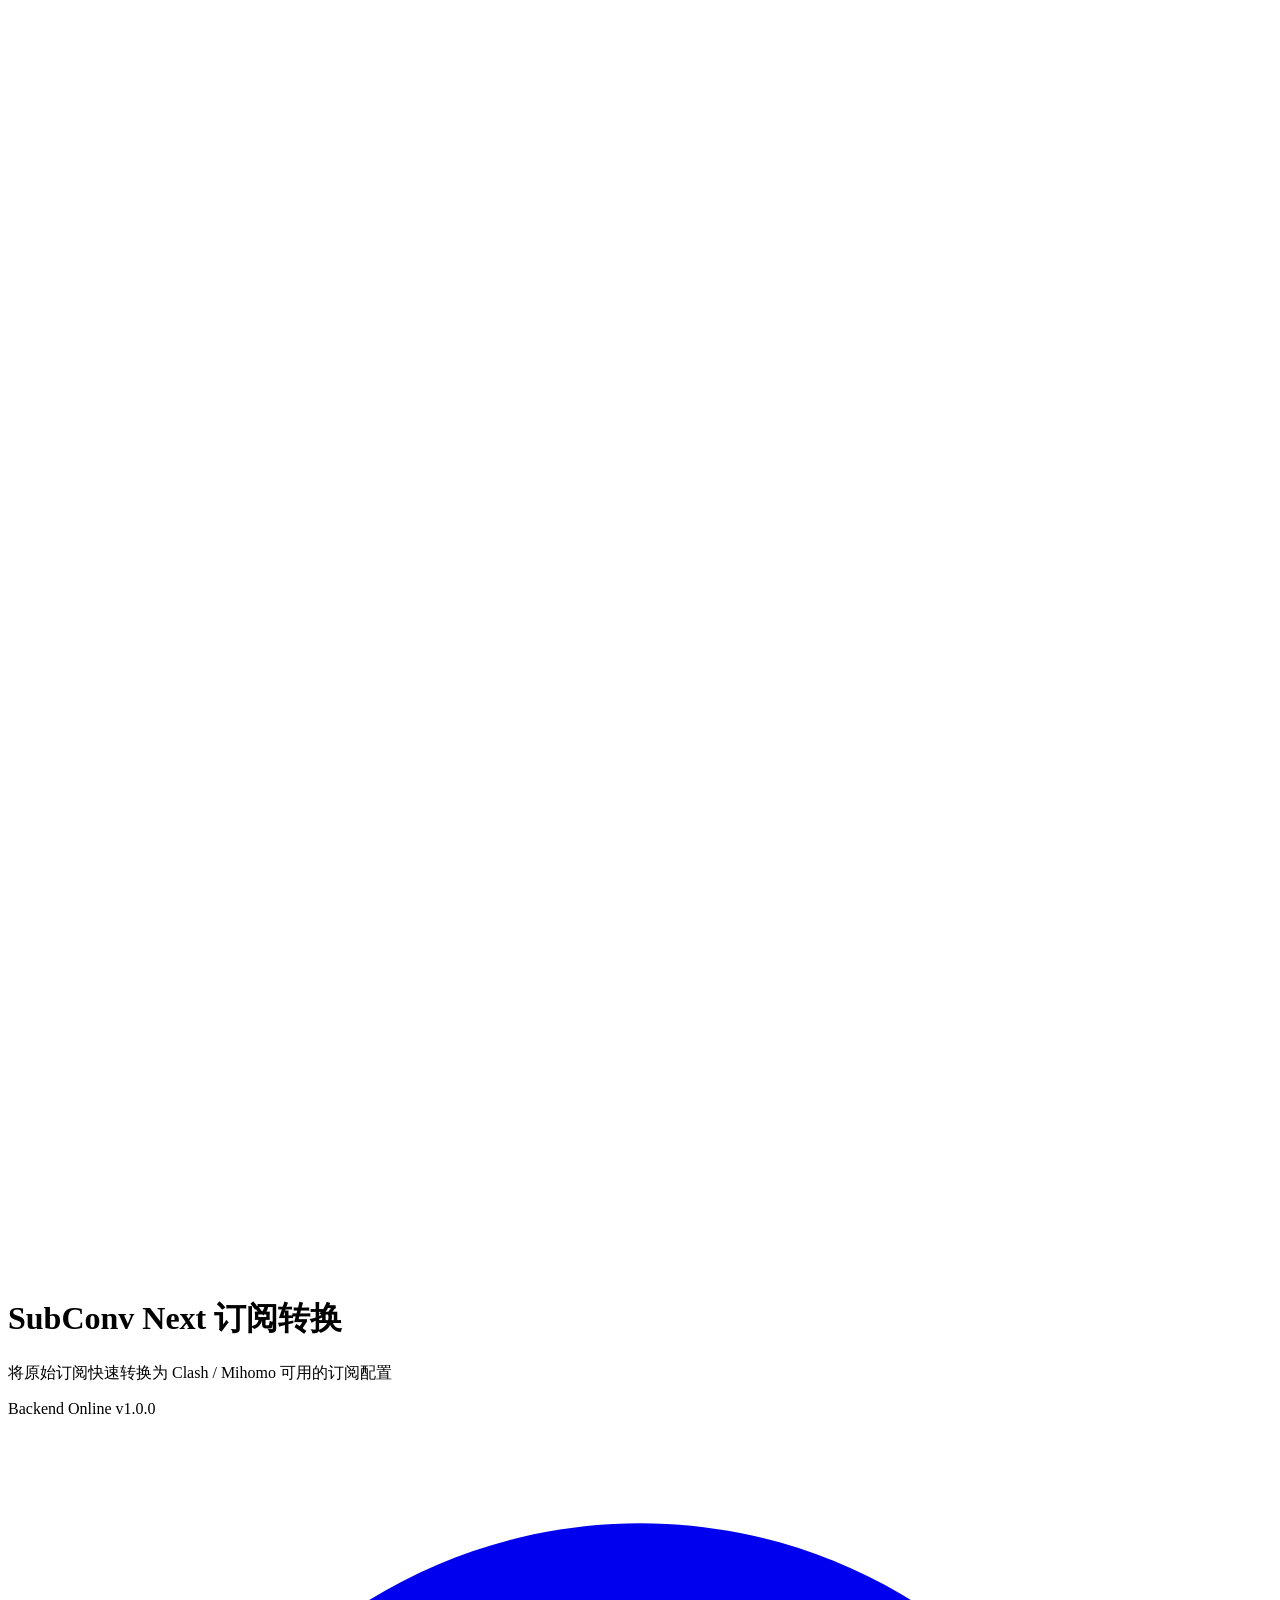
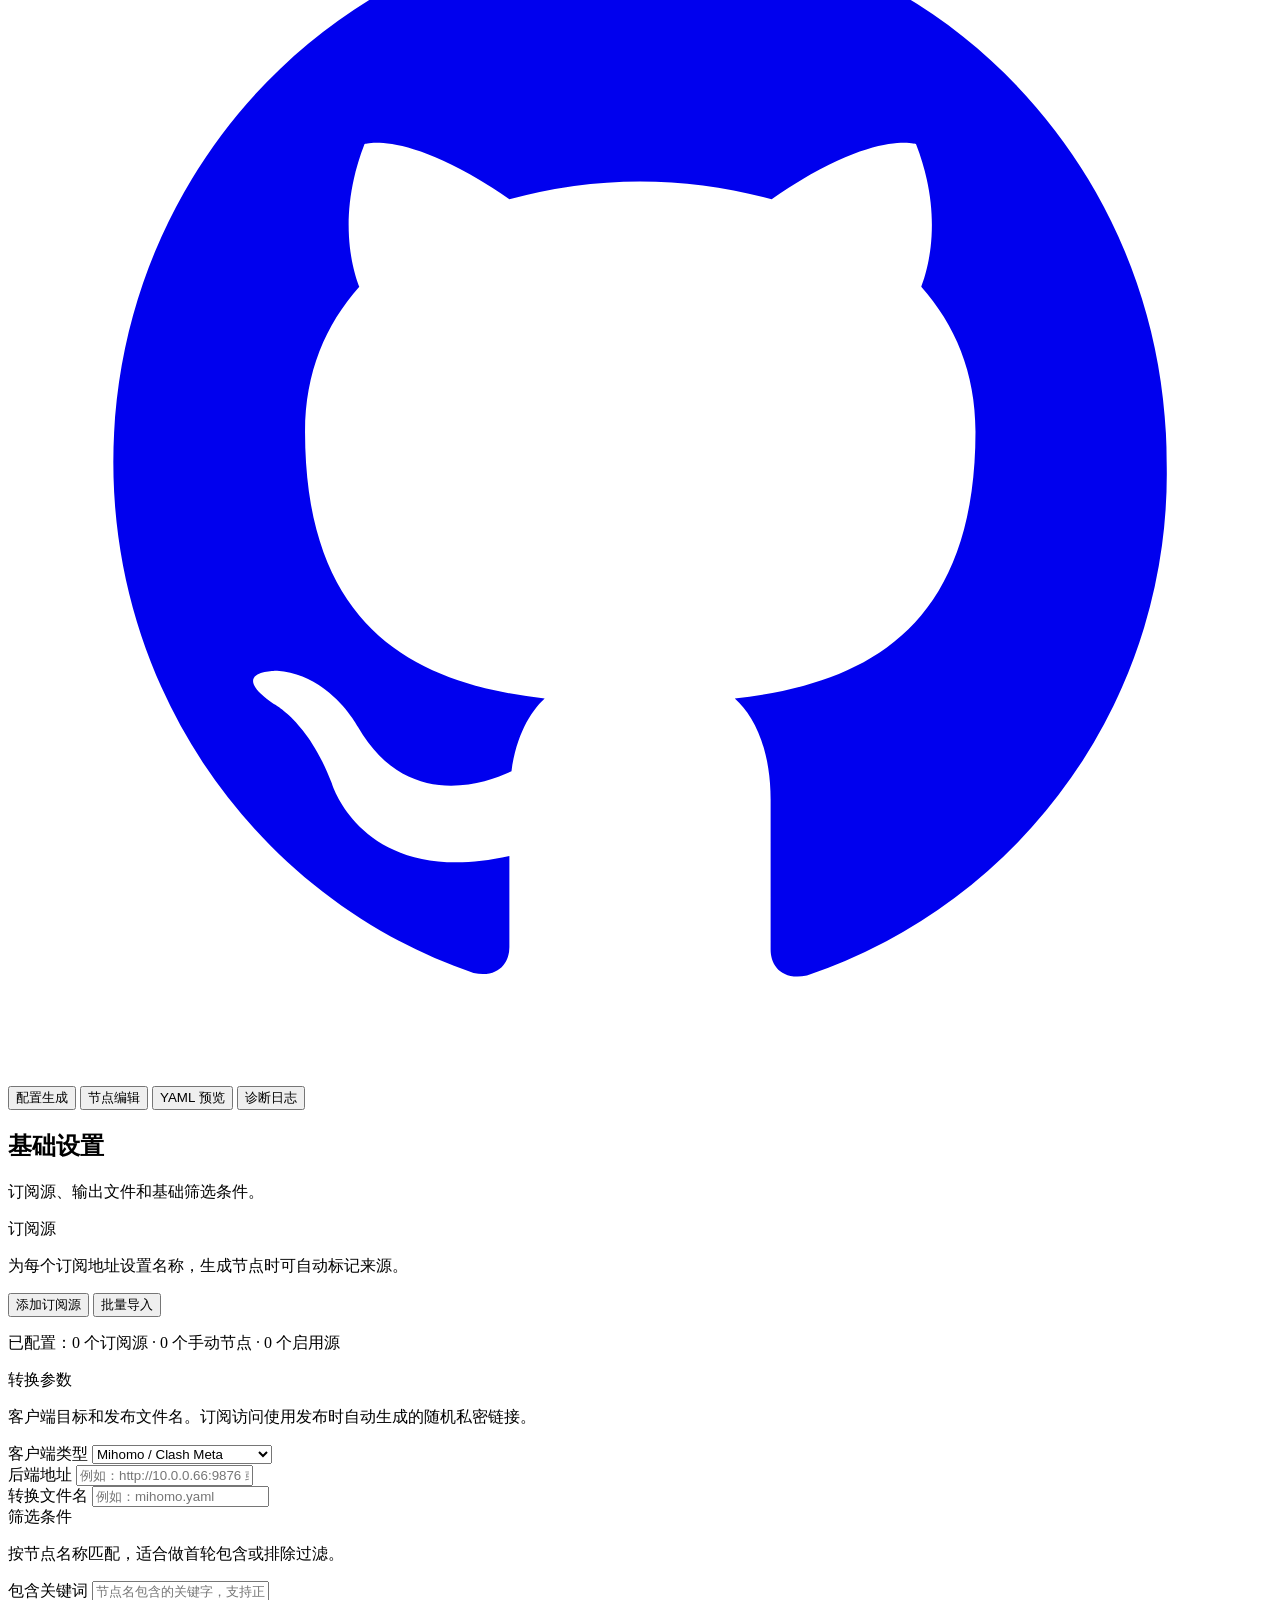
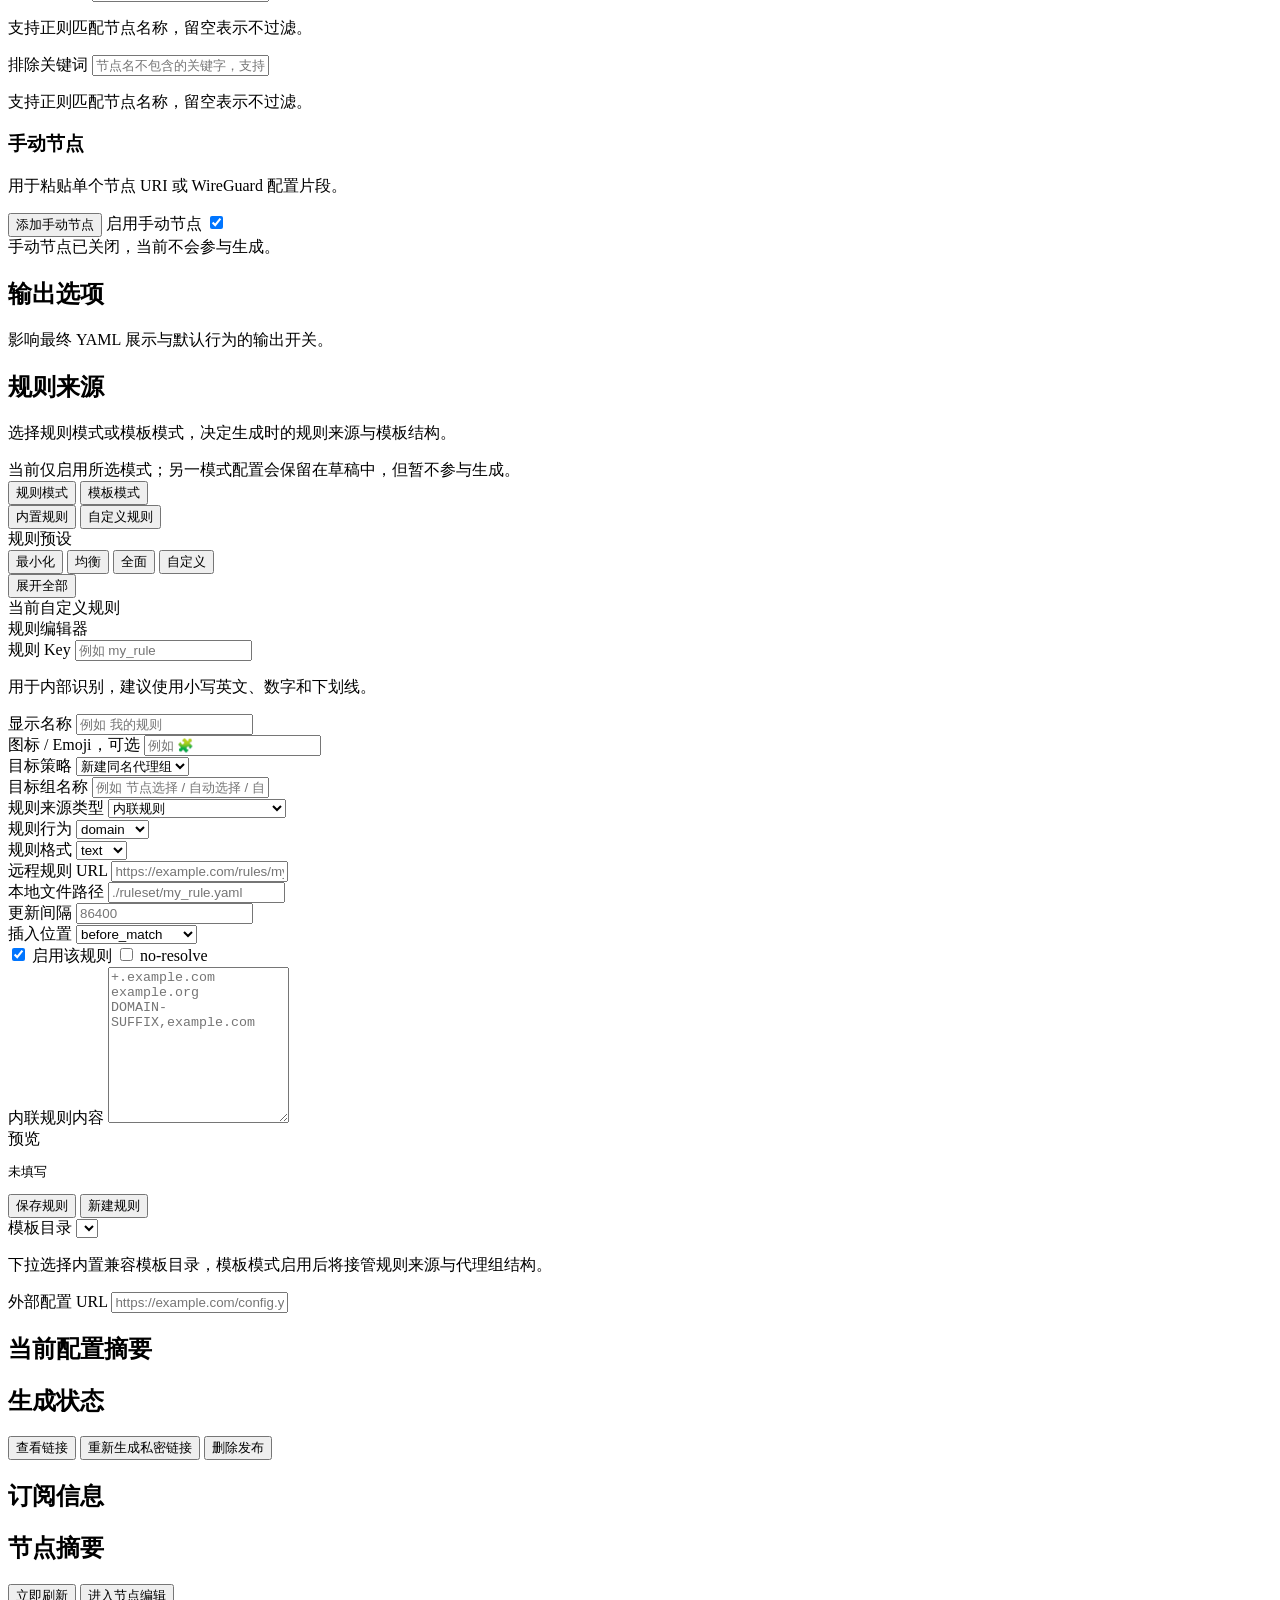
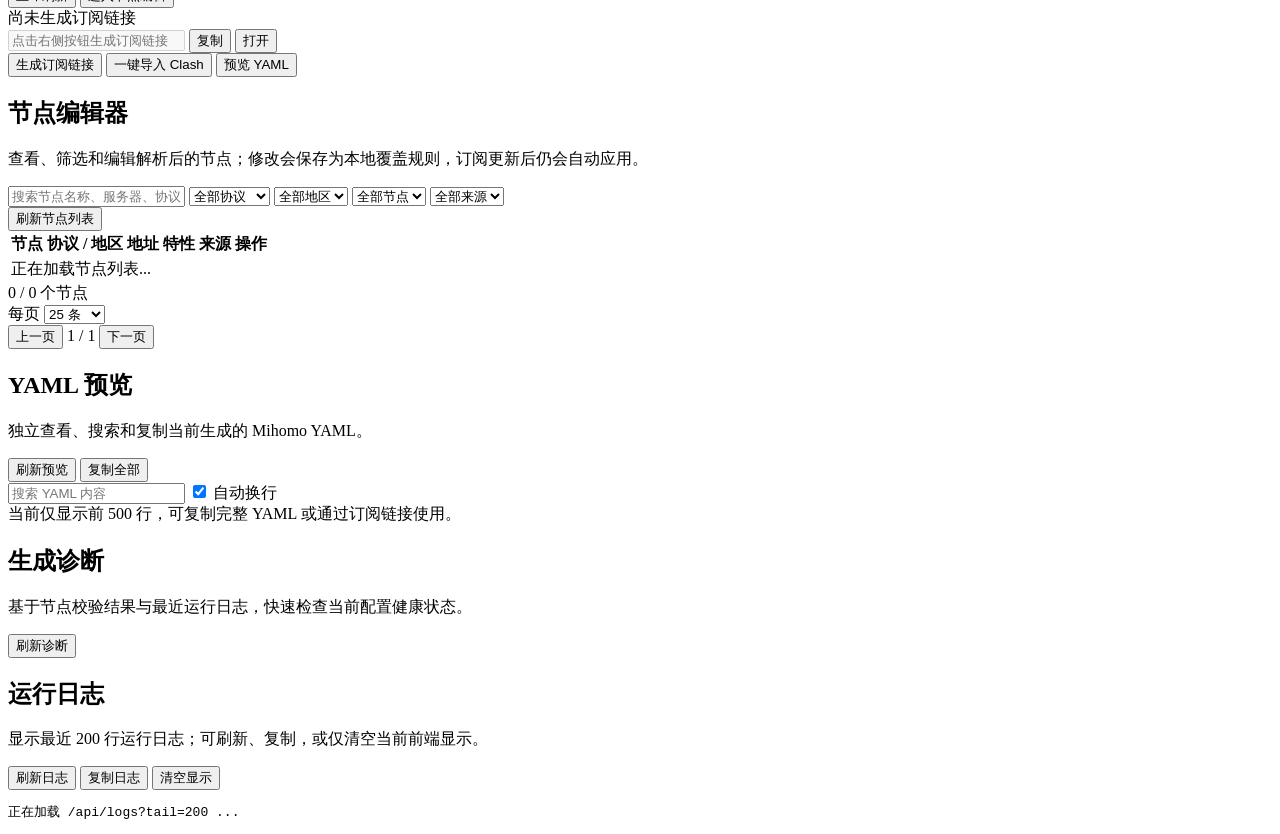
==== internal/api/static/index.html @ 284e1247 "Add draft restore and improve subscription handling" ====
<!DOCTYPE html>
<html lang="zh-CN">
  <head>
    <meta charset="UTF-8" />
    <meta name="viewport" content="width=device-width, initial-scale=1.0" />
    <title>SubConv Next 订阅转换</title>
    <link rel="icon" href="/favicon.svg" type="image/svg+xml" />
    <link rel="alternate icon" href="/favicon.ico" />
    <link rel="stylesheet" href="/style.css" />
  </head>
  <body>
    <main class="app-shell page-shell">
      <header class="app-header">
        <div class="brand">
          <div class="brand-mark" aria-hidden="true">
            <svg viewBox="0 0 24 24" fill="none">
              <rect x="3" y="4" width="7" height="7" rx="2.5" fill="rgba(255,255,255,0.96)"></rect>
              <rect x="14" y="13" width="7" height="7" rx="2.5" fill="rgba(255,255,255,0.96)"></rect>
              <path d="M9.5 7.5h2.8a3.2 3.2 0 0 1 3.2 3.2v2.8" stroke="rgba(255,255,255,0.96)" stroke-width="2.2" stroke-linecap="round" stroke-linejoin="round"></path>
              <path d="m11.8 15.2 3.7-3.7" stroke="rgba(255,255,255,0.96)" stroke-width="2.2" stroke-linecap="round"></path>
            </svg>
          </div>
          <div>
            <h1>SubConv Next 订阅转换</h1>
            <p>将原始订阅快速转换为 Clash / Mihomo 可用的订阅配置</p>
          </div>
        </div>

        <div class="header-actions">
          <span id="backend-badge" class="status-badge online">
            <span class="dot"></span>
            Backend Online
          </span>
          <span class="version-badge">v1.0.0</span>
          <a class="icon-button github-link" href="https://github.com/Earl9/subconv-next" target="_blank" rel="noopener noreferrer" title="GitHub" aria-label="GitHub">
            <svg viewBox="0 0 24 24" aria-hidden="true">
              <path fill="currentColor" d="M12 2C6.48 2 2 6.58 2 12.23c0 4.52 2.87 8.35 6.84 9.7.5.1.68-.22.68-.49v-1.73c-2.78.62-3.37-1.38-3.37-1.38-.45-1.19-1.11-1.51-1.11-1.51-.91-.64.07-.63.07-.63 1 .07 1.53 1.06 1.53 1.06.9 1.57 2.35 1.12 2.92.85.09-.67.35-1.12.63-1.38-2.22-.26-4.55-1.14-4.55-5.07 0-1.12.39-2.03 1.03-2.75-.1-.26-.45-1.3.1-2.71 0 0 .84-.28 2.75 1.05A9.36 9.36 0 0 1 12 6.9c.85 0 1.7.12 2.5.34 1.9-1.33 2.74-1.05 2.74-1.05.55 1.41.2 2.45.1 2.71.64.72 1.03 1.63 1.03 2.75 0 3.94-2.34 4.81-4.57 5.07.36.32.68.95.68 1.92v2.85c0 .27.18.59.69.49A10.05 10.05 0 0 0 22 12.23C22 6.58 17.52 2 12 2Z"></path>
            </svg>
          </a>
        </div>
      </header>

      <nav class="workspace-tabs app-tabs" aria-label="主工作区">
        <button id="workspace-tab-config" class="workspace-tab active" type="button" data-workspace="config" data-button-icon="settings">配置生成</button>
        <button id="workspace-tab-nodes" class="workspace-tab" type="button" data-workspace="nodes" data-button-icon="nodes">节点编辑</button>
        <button id="workspace-tab-yaml" class="workspace-tab" type="button" data-workspace="yaml" data-button-icon="code">YAML 预览</button>
        <button id="workspace-tab-diagnostics" class="workspace-tab" type="button" data-workspace="diagnostics" data-button-icon="terminal">诊断日志</button>
      </nav>

      <section id="session-banner" class="panel side-card session-banner"></section>

      <section id="workspace-config" class="workspace-panel active">
        <div class="config-grid page-grid content-grid">
          <div class="config-main main-column">
            <section class="panel card">
              <div class="panel-head">
                <span class="section-badge" data-icon-name="settings"></span>
                <div>
                  <h2>基础设置</h2>
                  <p class="panel-subtitle">订阅源、输出文件和基础筛选条件。</p>
                </div>
              </div>

              <div class="basic-layout base-settings-grid">
                <div class="basic-sources source-section">
                  <div class="sub-section-head">
                    <div class="sub-section-copy">
                      <div class="sub-section-title">
                        <span class="section-badge" data-icon-name="link"></span>
                        <span>订阅源</span>
                      </div>
                      <p class="field-help">为每个订阅地址设置名称，生成节点时可自动标记来源。</p>
                    </div>
                    <div class="toolbar-group">
                      <button id="add-subscription-btn" class="secondary-button small-button" type="button">添加订阅源</button>
                      <button id="open-batch-import-btn" class="ghost-button small-button" type="button">批量导入</button>
                    </div>
                  </div>
                  <div id="subscription-list" class="subscription-list"></div>
                  <div class="source-foot">
                    <p id="subscription-summary" class="field-help">已配置：0 个订阅源 · 0 个手动节点 · 0 个启用源</p>
                  </div>
                </div>

                <div class="target-panel">
                  <div class="sub-section-title">
                    <span class="section-badge" data-icon-name="target"></span>
                    <span>转换参数</span>
                  </div>
                  <p class="field-help">客户端目标和发布文件名。订阅访问使用发布时自动生成的随机私密链接。</p>

                  <div class="field">
                    <label class="required" for="client-type">客户端类型</label>
                    <select id="client-type">
                      <option value="mihomo">Mihomo / Clash Meta</option>
                      <option value="clash">Clash</option>
                      <option value="singbox" disabled>Sing-box（Coming soon）</option>
                    </select>
                  </div>

                  <div class="field">
                    <label class="required" for="backend-origin">后端地址</label>
                    <input id="backend-origin" type="text" placeholder="例如：http://10.0.0.66:9876 或域名地址" />
                  </div>

                  <div class="field">
                    <label for="output-filename">转换文件名</label>
                    <input id="output-filename" type="text" placeholder="例如：mihomo.yaml" />
                  </div>

                </div>

                <div class="filter-panel filter-section">
                  <div class="sub-section-title">
                    <span class="section-badge" data-icon-name="filter"></span>
                    <span>筛选条件</span>
                  </div>
                  <p class="field-help">按节点名称匹配，适合做首轮包含或排除过滤。</p>
                  <div class="filter-grid">
                    <div class="field">
                      <label for="include-keywords">包含关键词</label>
                      <input id="include-keywords" type="text" placeholder="节点名包含的关键字，支持正则" />
                      <p class="field-help">支持正则匹配节点名称，留空表示不过滤。</p>
                    </div>

                    <div class="field">
                      <label for="exclude-keywords">排除关键词</label>
                      <input id="exclude-keywords" type="text" placeholder="节点名不包含的关键字，支持正则" />
                      <p class="field-help">支持正则匹配节点名称，留空表示不过滤。</p>
                    </div>
                  </div>
                </div>

                <section class="manual-section">
                  <div class="manual-section-header">
                    <div class="manual-section-title-wrap">
                      <span class="section-badge" data-icon-name="code"></span>
                      <div>
                        <h3>手动节点</h3>
                        <p>用于粘贴单个节点 URI 或 WireGuard 配置片段。</p>
                      </div>
                    </div>
                    <div class="manual-header-actions">
                      <button id="add-inline-btn" class="secondary-button small-button hidden" type="button">添加手动节点</button>
                      <label class="manual-enable-switch" title="关闭后手动节点配置会保留，但不参与生成">
                        <span>启用手动节点</span>
                        <span class="switch">
                          <input id="manual-nodes-enabled" type="checkbox" checked />
                          <span class="switch-track"></span>
                        </span>
                      </label>
                    </div>
                  </div>
                  <div id="manual-disabled-note" class="manual-disabled-note hidden">手动节点已关闭，当前不会参与生成。</div>
                  <div id="inline-list" class="manual-section-body"></div>
                </section>
              </div>
            </section>

            <section class="panel card">
              <div class="panel-head">
                <span class="section-badge" data-icon-name="sliders"></span>
                <div>
                  <h2>输出选项</h2>
                  <p class="panel-subtitle">影响最终 YAML 展示与默认行为的输出开关。</p>
                </div>
              </div>
              <div id="options-grid" class="options-grid option-list"></div>
            </section>

            <section class="panel card">
              <div class="panel-head">
                <span class="section-badge" data-icon-name="rule"></span>
                <div>
                  <h2>规则来源</h2>
                  <p class="panel-subtitle">选择规则模式或模板模式，决定生成时的规则来源与模板结构。</p>
                </div>
              </div>

              <div class="info-banner">当前仅启用所选模式；另一模式配置会保留在草稿中，但暂不参与生成。</div>

              <div class="source-tabs" role="tablist" aria-label="规则来源">
                <button id="source-mode-rules" class="tab-button active" type="button" role="tab" aria-selected="true" aria-controls="rules-mode-panel">规则模式</button>
                <button id="source-mode-template" class="tab-button" type="button" role="tab" aria-selected="false" aria-controls="template-mode-panel">模板模式</button>
              </div>

              <div id="rules-mode-panel" class="source-panel" role="tabpanel" aria-labelledby="source-mode-rules">
                <div class="rule-mode-subtabs hidden">
                  <button id="rule-subtab-builtin" class="tab-button active" type="button">内置规则</button>
                  <button id="rule-subtab-custom" class="tab-button" type="button">自定义规则</button>
                </div>

                <div id="rule-builtin-panel" class="rule-subpanel">
                  <div class="preset-row">
                    <div class="preset-label">规则预设</div>
                    <div class="preset-control" id="rule-preset-control">
                      <button class="preset-chip" type="button" data-rule-mode="minimal">最小化</button>
                      <button class="preset-chip" type="button" data-rule-mode="balanced">均衡</button>
                      <button class="preset-chip active" type="button" data-rule-mode="full">全面</button>
                      <button class="preset-chip" type="button" data-rule-mode="custom">自定义</button>
                    </div>
                  </div>

                  <div id="rule-chip-grid" class="chip-grid"></div>
                  <div id="rule-chip-extra-wrap" class="rule-extra-wrap hidden">
                    <div id="rule-chip-grid-extra" class="chip-grid"></div>
                  </div>

                  <div class="rule-actions-row">
                    <button id="toggle-rule-chips-btn" class="ghost-button small-button" type="button">展开全部</button>
                  </div>
                </div>

                <div id="rule-custom-panel" class="rule-subpanel hidden">
                  <div class="custom-rule-layout inline-custom-rule-layout">
                    <section class="custom-rule-list-panel">
                      <div class="sub-section-title">
                        <span class="section-badge" data-icon-name="list"></span>
                        <span>当前自定义规则</span>
                      </div>
                      <div id="custom-rule-list" class="custom-rule-list"></div>
                    </section>

                    <section class="custom-rule-editor-panel">
                      <div class="sub-section-title">
                        <span class="section-badge" data-icon-name="rule"></span>
                        <span>规则编辑器</span>
                      </div>
                      <input id="custom-rule-edit-index" type="hidden" />
                      <div class="field">
                        <label for="custom-rule-key">规则 Key</label>
                        <input id="custom-rule-key" type="text" placeholder="例如 my_rule" />
                        <p class="field-help">用于内部识别，建议使用小写英文、数字和下划线。</p>
                      </div>
                      <div class="field">
                        <label for="custom-rule-label">显示名称</label>
                        <input id="custom-rule-label" type="text" placeholder="例如 我的规则" />
                      </div>
                      <div class="field">
                        <label for="custom-rule-emoji">图标 / Emoji，可选</label>
                        <input id="custom-rule-emoji" type="text" placeholder="例如 🧩" />
                      </div>
                      <div class="field">
                        <label for="custom-rule-target-mode">目标策略</label>
                        <select id="custom-rule-target-mode">
                          <option value="new_group">新建同名代理组</option>
                          <option value="existing_group">使用现有目标</option>
                          <option value="direct">DIRECT</option>
                          <option value="reject">REJECT</option>
                        </select>
                      </div>
                      <div class="field" id="custom-rule-target-group-wrap">
                        <label for="custom-rule-target-group">目标组名称</label>
                        <input id="custom-rule-target-group" type="text" placeholder="例如 节点选择 / 自动选择 / 自定义代理组" />
                      </div>
                      <div class="field">
                        <label for="custom-rule-source-type">规则来源类型</label>
                        <select id="custom-rule-source-type">
                          <option value="inline">内联规则</option>
                          <option value="http">远程规则集 URL</option>
                          <option value="file">本地文件路径</option>
                          <option value="group_only">仅创建代理组，不生成规则</option>
                        </select>
                      </div>
                      <div class="field">
                        <label for="custom-rule-behavior">规则行为</label>
                        <select id="custom-rule-behavior">
                          <option value="domain">domain</option>
                          <option value="ipcidr">ipcidr</option>
                          <option value="classical">classical</option>
                        </select>
                      </div>
                      <div class="field">
                        <label for="custom-rule-format">规则格式</label>
                        <select id="custom-rule-format">
                          <option value="text">text</option>
                          <option value="yaml">yaml</option>
                          <option value="mrs">mrs</option>
                        </select>
                      </div>
                      <div class="field" id="custom-rule-url-wrap">
                        <label for="custom-rule-url">远程规则 URL</label>
                        <input id="custom-rule-url" type="text" placeholder="https://example.com/rules/my_rule.mrs" />
                      </div>
                      <div class="field" id="custom-rule-path-wrap">
                        <label for="custom-rule-path">本地文件路径</label>
                        <input id="custom-rule-path" type="text" placeholder="./ruleset/my_rule.yaml" />
                      </div>
                      <div class="field" id="custom-rule-interval-wrap">
                        <label for="custom-rule-interval">更新间隔</label>
                        <input id="custom-rule-interval" type="number" min="1" placeholder="86400" />
                      </div>
                      <div class="field">
                        <label for="custom-rule-insert-position">插入位置</label>
                        <select id="custom-rule-insert-position">
                          <option value="before_match">before_match</option>
                          <option value="after_adblock">after_adblock</option>
                          <option value="before_domestic">before_domestic</option>
                          <option value="before_non_cn">before_non_cn</option>
                        </select>
                      </div>
                      <label class="checkbox-line"><input id="custom-rule-enabled" type="checkbox" checked /> 启用该规则</label>
                      <label class="checkbox-line"><input id="custom-rule-no-resolve" type="checkbox" /> no-resolve</label>
                      <div class="field full-span" id="custom-rule-payload-wrap">
                        <label for="custom-rule-payload">内联规则内容</label>
                        <textarea id="custom-rule-payload" rows="10" class="code-textarea" placeholder="+.example.com&#10;example.org&#10;DOMAIN-SUFFIX,example.com"></textarea>
                      </div>
                      <div class="field">
                        <label>预览</label>
                        <pre id="custom-rule-preview" class="custom-rule-preview">未填写</pre>
                      </div>
                      <div class="modal-actions">
                        <button id="save-custom-rule-btn" class="primary-button" type="button">保存规则</button>
                        <button id="reset-custom-rule-form-btn" class="ghost-button" type="button">新建规则</button>
                      </div>
                    </section>
                  </div>
                </div>
              </div>

              <div id="template-mode-panel" class="source-panel hidden" role="tabpanel" aria-labelledby="source-mode-template">
                <div class="field">
                  <label for="template-select">模板目录</label>
                  <select id="template-select"></select>
                  <p class="field-help">下拉选择内置兼容模板目录，模板模式启用后将接管规则来源与代理组结构。</p>
                </div>

                <div id="template-detail-card" class="template-detail-card"></div>

                <div id="custom-template-url-wrap" class="field hidden">
                  <label for="custom-template-url">外部配置 URL</label>
                  <input id="custom-template-url" type="text" placeholder="https://example.com/config.yaml" />
                </div>
              </div>
            </section>
          </div>

          <aside class="config-side side-column">
            <section class="panel side-card summary-panel">
              <div class="panel-head simple-head">
                <div class="card-title">
                  <span class="section-badge" data-icon-name="database"></span>
                  <h2>当前配置摘要</h2>
                </div>
              </div>
              <div id="summary-list" class="summary-list side-summary-list"></div>
            </section>

            <section id="result-panel" class="panel side-card result-panel">
              <div class="panel-head simple-head">
                <div class="card-title">
                  <span class="section-badge" data-icon-name="check"></span>
                  <h2>生成状态</h2>
                </div>
              </div>
              <div id="result-summary-list" class="summary-list side-summary-list"></div>
              <div class="panel-actions">
                <button id="view-generated-link-btn" class="secondary-button small-button" type="button">查看链接</button>
                <button id="rotate-token-btn" class="ghost-button small-button" type="button">重新生成私密链接</button>
                <button id="delete-published-btn" class="danger-ghost-button small-button" type="button">删除发布</button>
              </div>
            </section>

            <section class="panel side-card subscription-meta-panel">
              <div class="panel-head simple-head">
                <div class="card-title">
                  <span class="section-badge" data-icon-name="server"></span>
                  <h2>订阅信息</h2>
                </div>
              </div>
              <div id="subscription-meta-overview" class="subscription-meta-overview"></div>
              <div id="subscription-meta-list" class="subscription-meta-list"></div>
            </section>

            <section class="panel side-card node-summary-panel">
              <div class="panel-head simple-head">
                <div class="card-title">
                  <span class="section-badge" data-icon-name="nodes"></span>
                  <h2>节点摘要</h2>
                </div>
              </div>
              <div id="config-node-summary-list" class="summary-list side-summary-list"></div>
              <div class="panel-actions">
                <button id="summary-refresh-btn" class="ghost-button small-button" type="button">立即刷新</button>
                <button id="open-node-editor-btn" class="secondary-button small-button" type="button">进入节点编辑</button>
              </div>
            </section>
          </aside>
        </div>

        <div class="sticky-action-wrap result-dock-wrap">
          <div class="sticky-action-inner result-dock-inner">
            <div id="sticky-action-bar" class="sticky-action-bar result-dock">
              <div class="action-result-row">
                <div id="action-result-status" class="result-status result-empty">
                  <span class="status-dot"></span>
                  <span>尚未生成订阅链接</span>
                  <span id="action-result-time" class="result-time"></span>
                </div>

                <div id="result-link-row" class="result-link-row">
                  <input id="generated-url" type="text" readonly disabled placeholder="点击右侧按钮生成订阅链接" />
                  <button id="copy-generated-url-btn" class="secondary-button small-button" type="button">复制</button>
                  <button id="open-generated-url-btn" class="ghost-button small-button" type="button">打开</button>
                </div>
              </div>

              <div class="result-divider"></div>

              <div class="action-buttons-row result-actions">
                <button id="generate-btn" class="primary-button" type="button">生成订阅链接</button>
                <button id="import-btn" class="secondary-button" type="button">一键导入 Clash</button>
                <button id="preview-btn" class="ghost-button" type="button">预览 YAML</button>
              </div>
            </div>
          </div>
        </div>
      </section>

      <section id="workspace-nodes" class="workspace-panel hidden">
        <section class="panel node-editor-page">
          <div class="panel-head">
            <span class="section-badge" data-icon-name="nodes"></span>
            <div>
              <h2>节点编辑器</h2>
              <p class="panel-subtitle">查看、筛选和编辑解析后的节点；修改会保存为本地覆盖规则，订阅更新后仍会自动应用。</p>
            </div>
          </div>

          <div id="node-stats-strip" class="stats-strip"></div>

          <div class="node-toolbar shell-toolbar">
            <div class="toolbar-group toolbar-group-left">
              <input id="node-search" type="text" placeholder="搜索节点名称、服务器、协议、地区" />
              <select id="node-type-filter">
                <option value="all">全部协议</option>
                <option value="ss">ss</option>
                <option value="vmess">vmess</option>
                <option value="vless">vless</option>
                <option value="trojan">trojan</option>
                <option value="hysteria2">hysteria2</option>
                <option value="tuic">tuic</option>
                <option value="anytls">anytls</option>
                <option value="wireguard">wireguard</option>
                <option value="http">http</option>
                <option value="socks5">socks5</option>
              </select>
              <select id="node-region-filter">
                <option value="ALL">全部地区</option>
                <option value="HK">香港</option>
                <option value="JP">日本</option>
                <option value="US">美国</option>
                <option value="SG">新加坡</option>
                <option value="TW">台湾</option>
                <option value="KR">韩国</option>
                <option value="GB">英国</option>
                <option value="DE">德国</option>
                <option value="NL">荷兰</option>
                <option value="RU">俄罗斯</option>
                <option value="OTHER">其它</option>
              </select>
              <select id="node-status-filter">
                <option value="all">全部节点</option>
                <option value="enabled">已启用</option>
                <option value="disabled">已禁用</option>
                <option value="modified">已修改</option>
                <option value="warning">有警告</option>
              </select>
              <select id="node-source-filter">
                <option value="">全部来源</option>
              </select>
            </div>

            <div class="toolbar-group toolbar-group-right">
              <button id="refresh-nodes-btn" class="ghost-button small-button" type="button">刷新节点列表</button>
            </div>
          </div>

          <div class="node-table-wrap tall-table">
            <table class="node-table modern-node-table">
              <thead>
                <tr>
                  <th>节点</th>
                  <th>协议 / 地区</th>
                  <th>地址</th>
                  <th>特性</th>
                  <th>来源</th>
                  <th>操作</th>
                </tr>
              </thead>
              <tbody id="node-table-body">
                <tr>
                  <td colspan="6" class="table-empty">正在加载节点列表...</td>
                </tr>
              </tbody>
            </table>
          </div>

          <div class="node-table-footer">
            <div id="node-range-info" class="node-table-footer-left">0 / 0 个节点</div>
            <div class="node-table-footer-right">
              <label class="page-size-control" for="node-page-size">
                <span>每页</span>
                <select id="node-page-size">
                  <option value="25">25 条</option>
                  <option value="50">50 条</option>
                  <option value="100">100 条</option>
                </select>
              </label>
              <div class="pagination-control">
                <button id="node-prev-page-btn" class="ghost-button small-button" type="button">上一页</button>
                <span id="node-page-info" class="pagination-info">1 / 1</span>
                <button id="node-next-page-btn" class="ghost-button small-button" type="button">下一页</button>
              </div>
            </div>
          </div>
        </section>
      </section>

      <section id="workspace-yaml" class="workspace-panel hidden">
        <section class="panel full-panel">
          <div class="panel-head simple-head">
            <div>
              <div class="card-title">
                <span class="section-badge" data-icon-name="code"></span>
                <h2>YAML 预览</h2>
              </div>
              <p class="panel-subtitle">独立查看、搜索和复制当前生成的 Mihomo YAML。</p>
            </div>
          </div>

          <div class="yaml-preview-toolbar">
            <div class="yaml-preview-actions">
              <button id="refresh-yaml-btn" class="ghost-button small-button" type="button">刷新预览</button>
              <button id="copy-yaml-btn" class="secondary-button small-button" type="button">复制全部</button>
            </div>
            <div class="yaml-preview-tools">
              <input id="yaml-search" class="yaml-search-input" type="text" placeholder="搜索 YAML 内容" />
              <label class="wrap-toggle"><input id="yaml-wrap-toggle" type="checkbox" checked /> 自动换行</label>
            </div>
          </div>

          <div class="yaml-preview-meta">
            <span id="yaml-search-meta">当前仅显示前 500 行，可复制完整 YAML 或通过订阅链接使用。</span>
          </div>

          <div id="yaml-viewer" class="yaml-viewer wrapped">
            <pre id="yaml-line-numbers" class="yaml-gutter"></pre>
            <pre id="yaml-code-content" class="yaml-code-content"></pre>
          </div>
        </section>
      </section>

      <section id="workspace-diagnostics" class="workspace-panel hidden">
        <div class="diagnostic-grid">
          <section class="panel">
            <div class="panel-head simple-head">
              <div>
                <div class="card-title">
                  <span class="section-badge" data-icon-name="alert"></span>
                  <h2>生成诊断</h2>
                </div>
                <p class="panel-subtitle">基于节点校验结果与最近运行日志，快速检查当前配置健康状态。</p>
              </div>
              <button id="refresh-diagnostics-btn" class="ghost-button small-button" type="button">刷新诊断</button>
            </div>

            <div id="diagnostic-counters" class="diagnostic-counters"></div>
            <div id="diagnostic-status-summary" class="status-summary-card"></div>
            <div id="diagnostic-warning-list" class="diagnostic-list"></div>
          </section>

          <section class="panel">
            <div class="panel-head simple-head">
              <div>
                <div class="card-title">
                  <span class="section-badge" data-icon-name="terminal"></span>
                  <h2>运行日志</h2>
                </div>
                <p class="panel-subtitle">显示最近 200 行运行日志；可刷新、复制，或仅清空当前前端显示。</p>
              </div>
            </div>

            <div class="inline-toolbar">
              <button id="refresh-logs-btn" class="ghost-button small-button" type="button">刷新日志</button>
              <button id="copy-logs-btn" class="secondary-button small-button" type="button">复制日志</button>
              <button id="clear-logs-display-btn" class="ghost-button small-button" type="button">清空显示</button>
            </div>

            <pre id="logs-output" class="diagnostic-logs-output">正在加载 /api/logs?tail=200 ...</pre>
          </section>
        </div>
      </section>

      <dialog id="node-dialog" class="modal-dialog narrow-dialog">
        <form method="dialog" class="modal-shell">
          <div class="modal-head">
            <div>
              <h3>编辑节点</h3>
              <p id="node-dialog-meta" class="meta-text"></p>
            </div>
            <button id="close-node-dialog-btn" class="icon-button" type="button">×</button>
          </div>

          <input id="edit-node-id" type="hidden" />

          <div class="dialog-tab-panels">
            <section class="dialog-tab-panel active">
              <div class="dialog-grid two-col">
                <div class="field">
                  <label for="edit-node-name">节点名称</label>
                  <input id="edit-node-name" type="text" />
                </div>
                <div class="field">
                  <label for="edit-node-type">协议类型</label>
                  <input id="edit-node-type" type="text" readonly />
                </div>
                <div class="field">
                  <label for="edit-node-source">来源</label>
                  <input id="edit-node-source" type="text" readonly />
                </div>
                <div class="field">
                  <label for="edit-node-stable-short">稳定 ID</label>
                  <input id="edit-node-stable-short" type="text" readonly />
                </div>
              </div>
              <p id="node-dialog-help" class="field-help">删除操作会进入应用内确认流程，不会直接执行。</p>
            </section>
          </div>

          <div class="modal-actions split-actions">
            <div class="modal-actions-danger">
              <button id="delete-node-btn" class="danger-ghost-button" type="button">删除节点</button>
            </div>
            <div class="modal-actions-primary">
              <button class="ghost-button" type="button" data-close-dialog="node-dialog">取消</button>
              <button id="save-node-btn" class="primary-button" type="button">保存名称</button>
            </div>
          </div>
        </form>
      </dialog>

      <dialog id="danger-dialog" class="modal-dialog narrow-dialog danger-dialog">
        <form method="dialog" class="modal-shell">
          <div class="modal-head danger-dialog-head">
            <div class="danger-dialog-copy">
              <div class="danger-icon-wrap">
                <span class="danger-icon" data-icon-name="trash"></span>
              </div>
              <div>
                <h3 id="danger-dialog-title">删除节点</h3>
                <p id="danger-dialog-subtitle" class="meta-text"></p>
              </div>
            </div>
            <button id="close-danger-dialog-btn" class="icon-button" type="button">×</button>
          </div>

          <div id="danger-dialog-details" class="danger-dialog-details"></div>

          <div class="modal-actions split-actions">
            <div class="modal-actions-danger">
              <button id="danger-dialog-confirm-btn" class="danger-solid-button" type="button">删除节点</button>
            </div>
            <div class="modal-actions-primary">
              <button id="danger-dialog-cancel-btn" class="ghost-button" type="button">取消</button>
            </div>
          </div>
        </form>
      </dialog>

      <dialog id="batch-import-dialog" class="modal-dialog">
        <form method="dialog" class="modal-shell">
          <div class="modal-head">
            <div>
              <h3>批量导入订阅源</h3>
              <p class="meta-text">支持每行一个 URL、名称|URL、名称,URL，或用 | 分隔的旧格式。</p>
            </div>
            <button class="icon-button" type="button" data-close-dialog="batch-import-dialog">×</button>
          </div>
          <div class="field">
            <label for="batch-import-textarea">导入内容</label>
            <textarea id="batch-import-textarea" rows="12" class="code-textarea" placeholder="主力机场|https://a.com/sub&#10;备用订阅|https://b.com/sub&#10;https://c.com/sub"></textarea>
          </div>
          <div class="modal-actions">
            <button id="apply-batch-import-btn" class="primary-button" type="button">导入订阅源</button>
            <button class="ghost-button" type="button" data-close-dialog="batch-import-dialog">取消</button>
          </div>
        </form>
      </dialog>

      <dialog id="draft-manager-dialog" class="modal-dialog">
        <form method="dialog" class="modal-shell">
          <div class="modal-head">
            <div>
              <h3>本机草稿</h3>
              <p class="meta-text">草稿保存在当前浏览器，适合在私人设备上保存多套配置。</p>
            </div>
            <button class="icon-button" type="button" data-close-dialog="draft-manager-dialog">×</button>
          </div>
          <div id="draft-manager-list" class="draft-manager-list"></div>
          <div class="modal-actions split-actions">
            <div class="modal-actions-primary">
              <button id="save-current-draft-copy-btn" class="secondary-button" type="button">当前配置另存为新草稿</button>
            </div>
            <div class="modal-actions-primary">
              <button class="ghost-button" type="button" data-close-dialog="draft-manager-dialog">关闭</button>
            </div>
          </div>
        </form>
      </dialog>

      <dialog id="restore-published-dialog" class="modal-dialog">
        <form method="dialog" class="modal-shell">
          <div class="modal-head">
            <div>
              <h3>从订阅链接恢复草稿</h3>
              <p class="meta-text">粘贴本工具生成的完整订阅链接，恢复后会保存为当前浏览器的本机草稿。</p>
            </div>
            <button class="icon-button" type="button" data-close-dialog="restore-published-dialog">×</button>
          </div>
          <div class="field">
            <label for="restore-published-url-input">订阅链接</label>
            <input id="restore-published-url-input" type="url" placeholder="https://example.com/s/xxxx/mihomo.yaml" autocomplete="off" spellcheck="false" />
            <p class="field-help">只支持 SubConv Next 发布出的 /s/.../mihomo.yaml 链接，不支持上游机场原始订阅链接。</p>
          </div>
          <div class="modal-actions">
            <button id="apply-restore-published-btn" class="primary-button" type="button">恢复到草稿</button>
            <button class="ghost-button" type="button" data-close-dialog="restore-published-dialog">取消</button>
          </div>
        </form>
      </dialog>

      <div id="toast" class="toast hidden"></div>
    </main>

    <script src="/app.js" defer></script>
  </body>
</html>
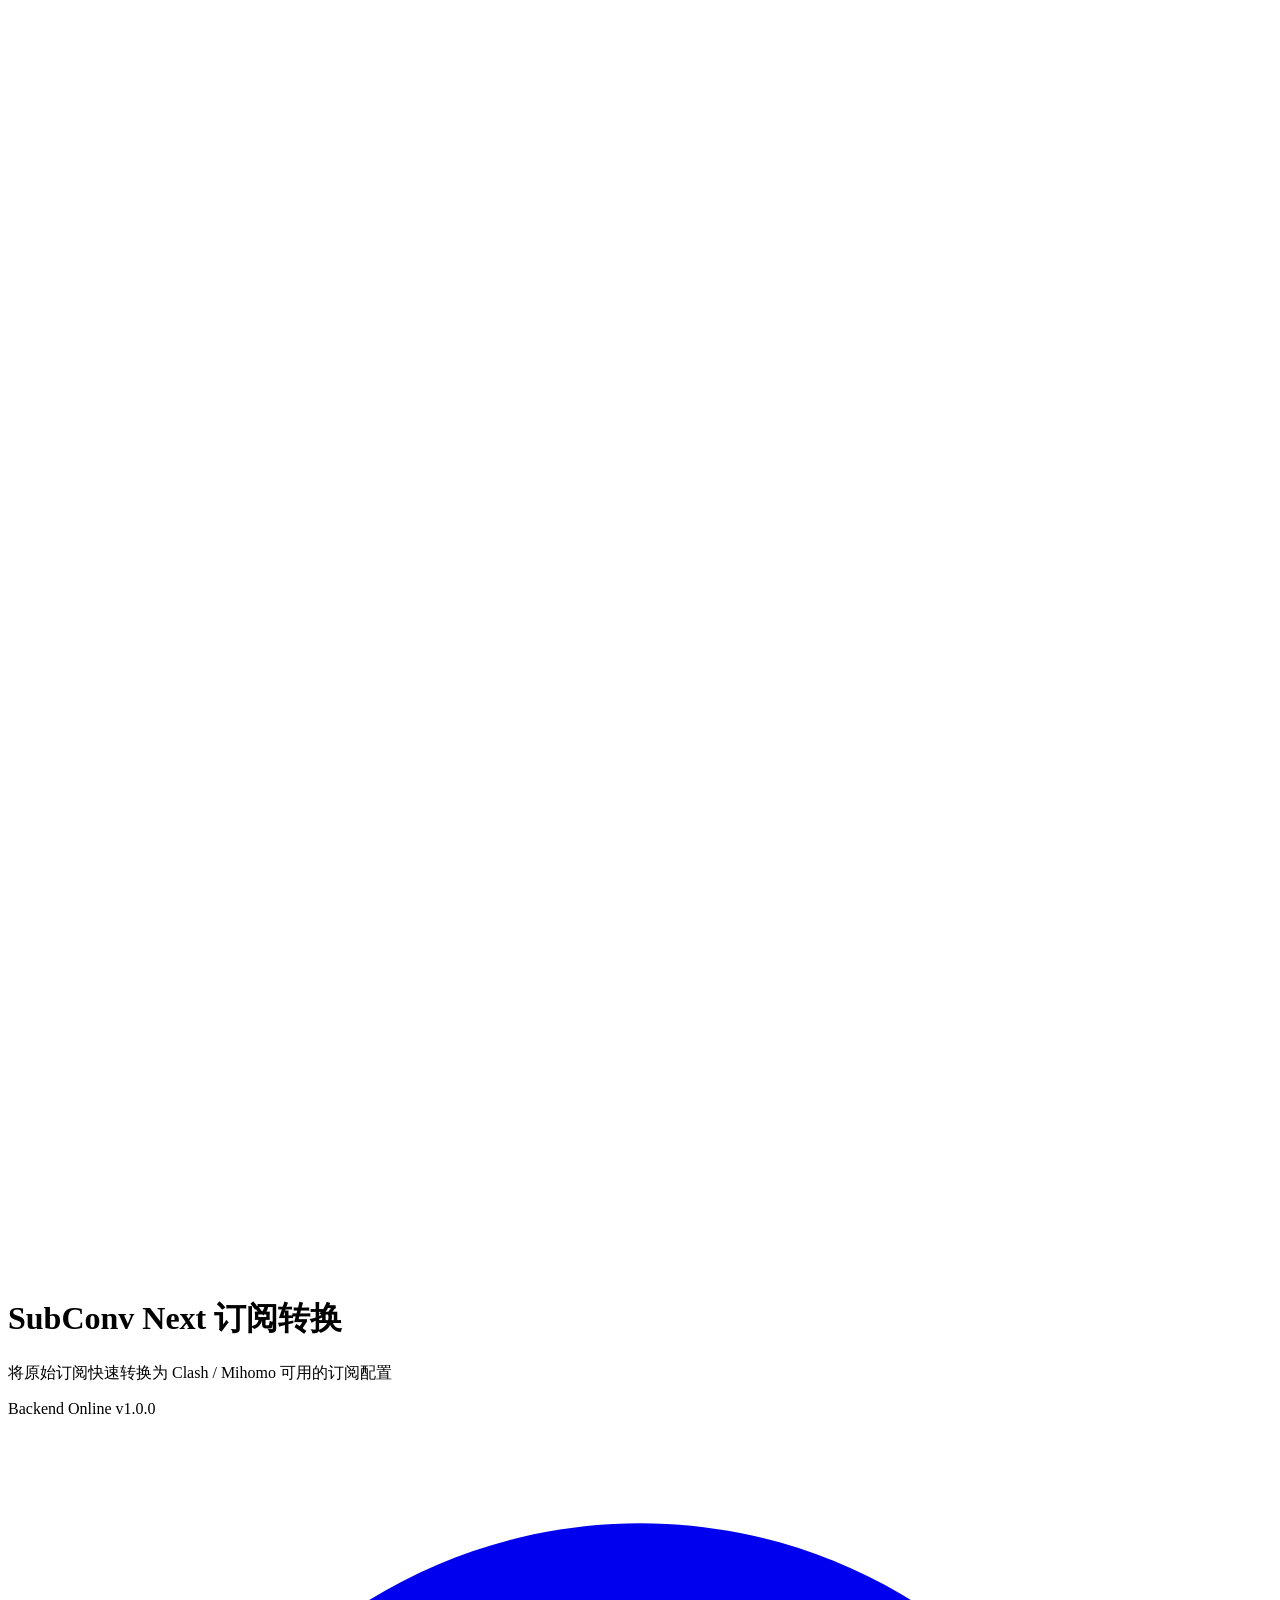
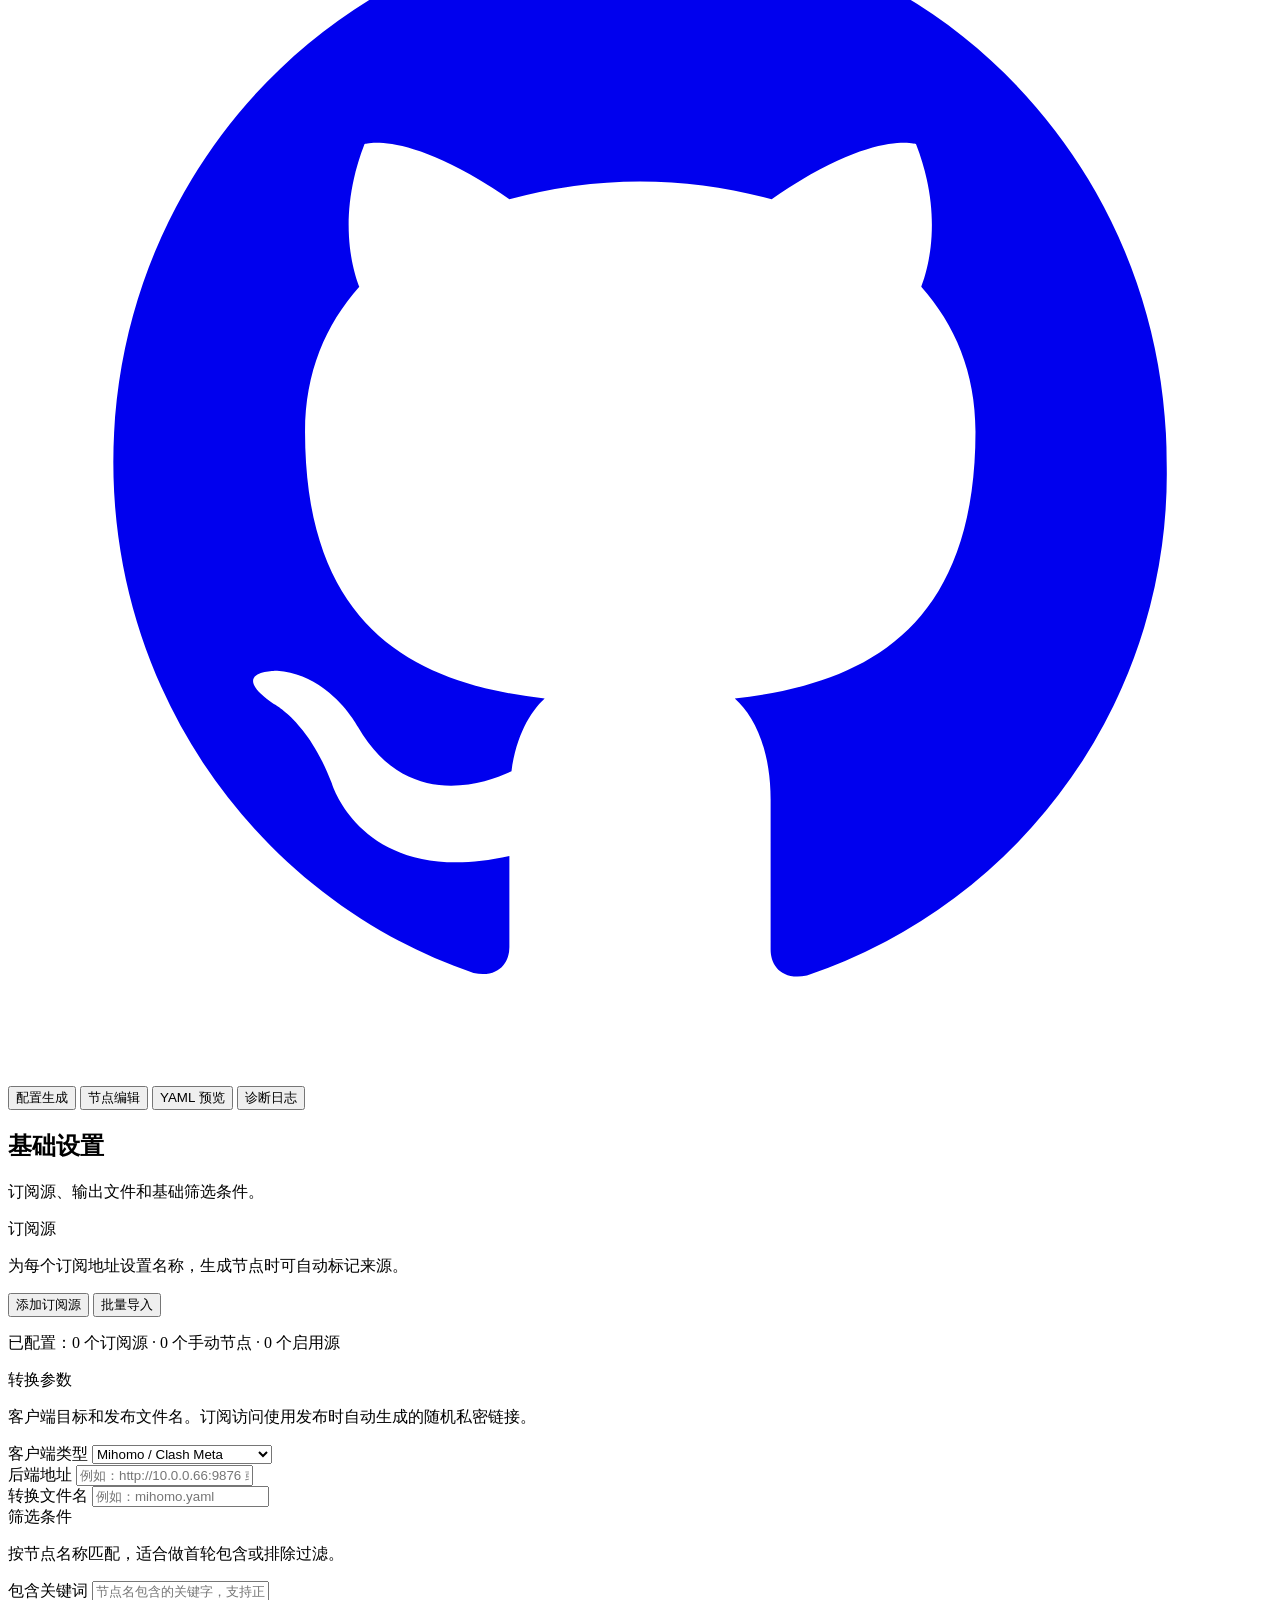
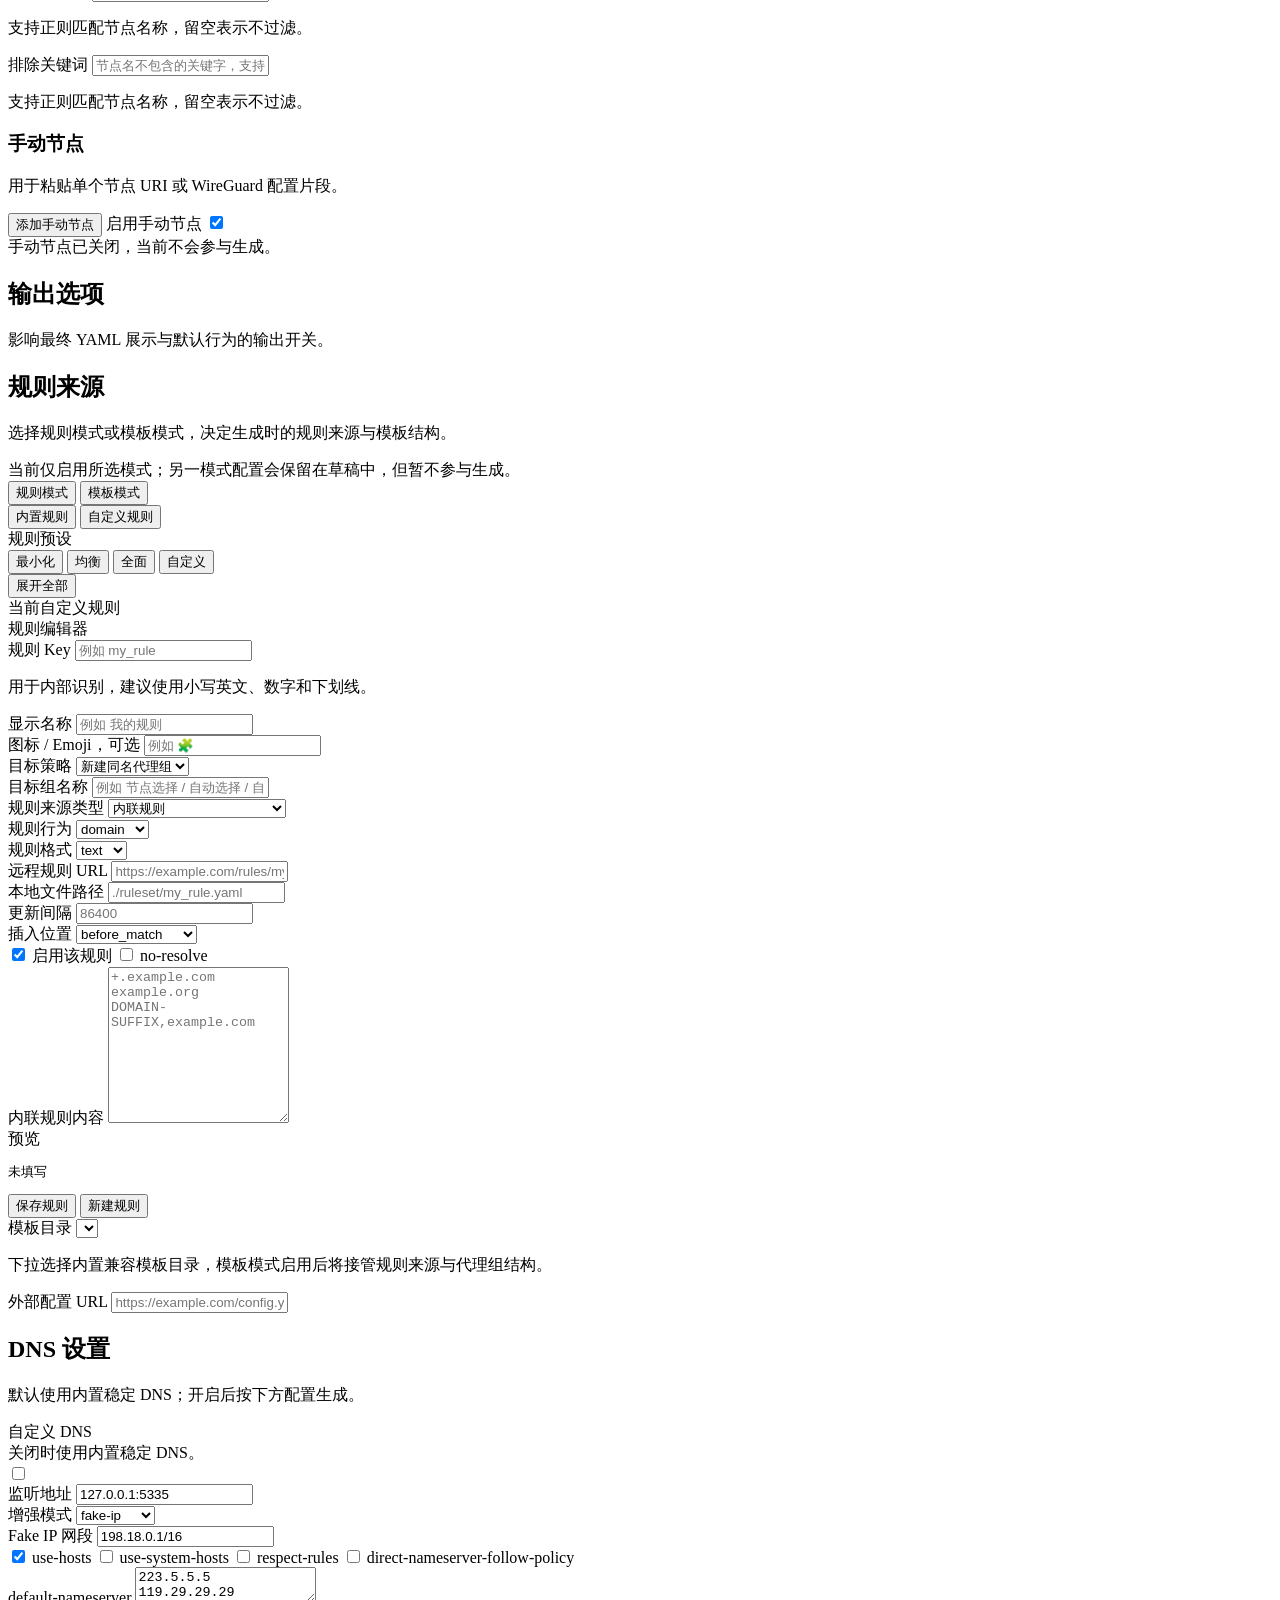
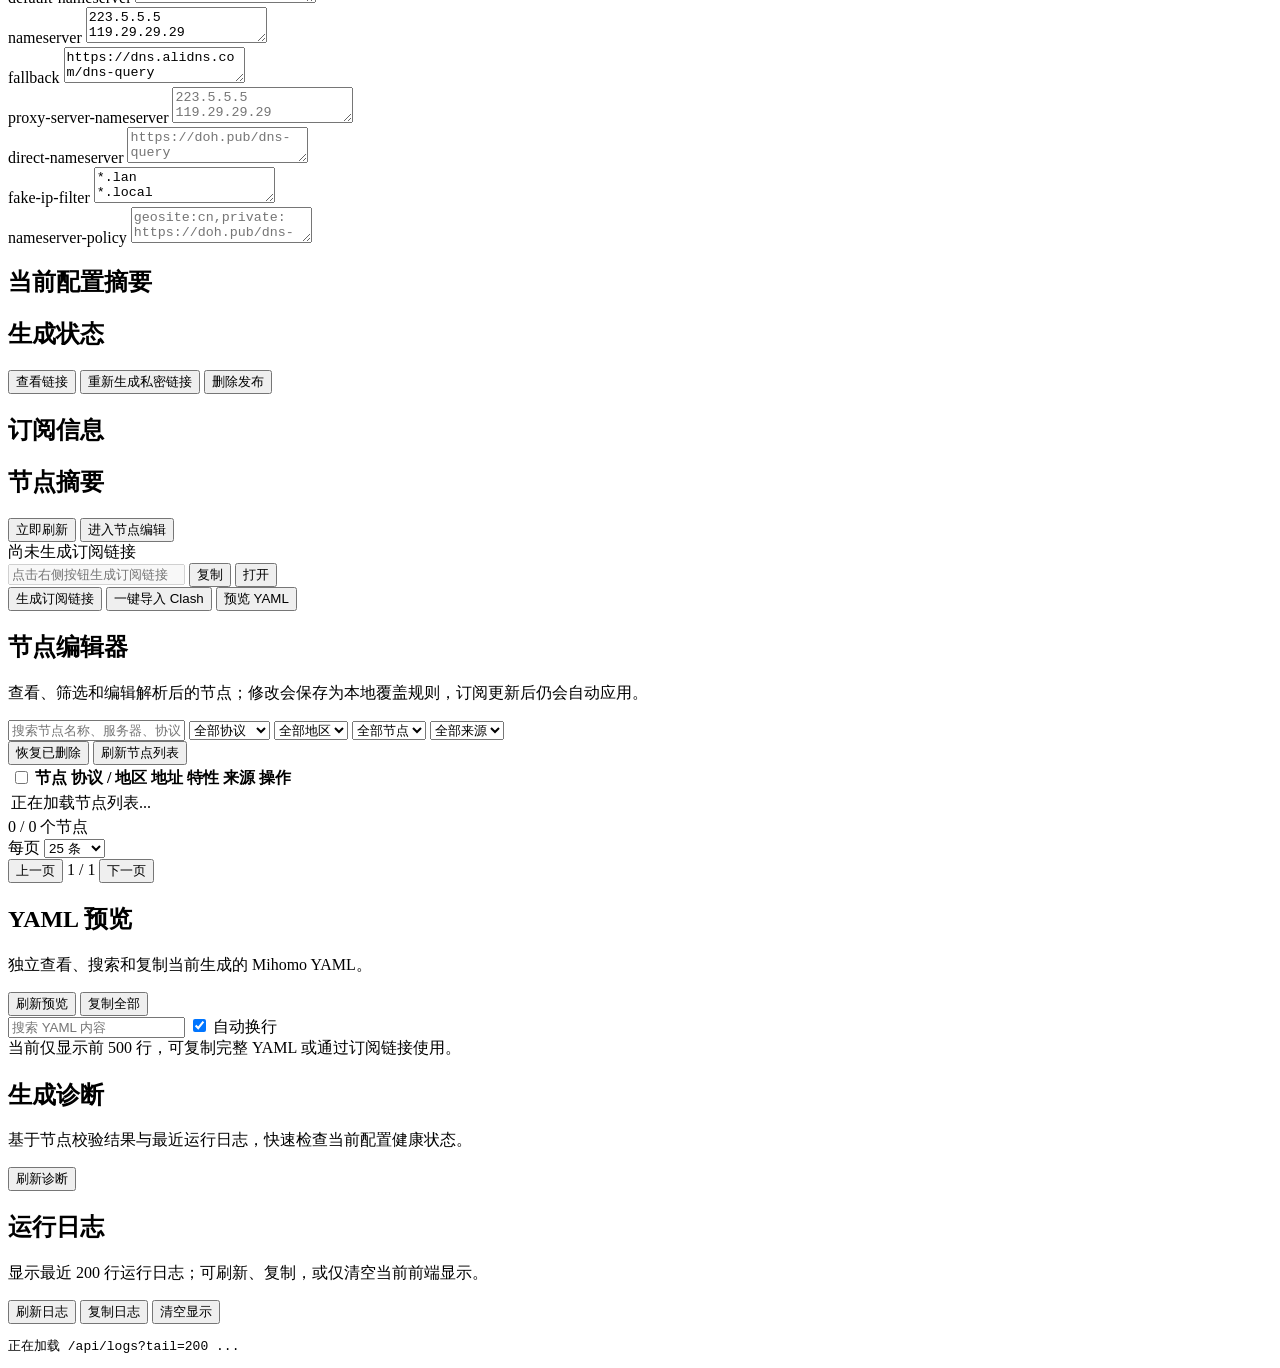
==== commit 460166b6: "Improve subscription conversion and publishing" ====
--- a/internal/api/static/index.html
+++ b/internal/api/static/index.html
@@ -31,7 +31,10 @@
             <span class="dot"></span>
             Backend Online
           </span>
-          <span class="version-badge">v1.0.0</span>
+          <span id="version-badge" class="version-badge" title="当前版本">
+            <span id="version-label">v1.0.0</span>
+            <span class="version-update-dot" aria-hidden="true"></span>
+          </span>
           <a class="icon-button github-link" href="https://github.com/Earl9/subconv-next" target="_blank" rel="noopener noreferrer" title="GitHub" aria-label="GitHub">
             <svg viewBox="0 0 24 24" aria-hidden="true">
               <path fill="currentColor" d="M12 2C6.48 2 2 6.58 2 12.23c0 4.52 2.87 8.35 6.84 9.7.5.1.68-.22.68-.49v-1.73c-2.78.62-3.37-1.38-3.37-1.38-.45-1.19-1.11-1.51-1.11-1.51-.91-.64.07-.63.07-.63 1 .07 1.53 1.06 1.53 1.06.9 1.57 2.35 1.12 2.92.85.09-.67.35-1.12.63-1.38-2.22-.26-4.55-1.14-4.55-5.07 0-1.12.39-2.03 1.03-2.75-.1-.26-.45-1.3.1-2.71 0 0 .84-.28 2.75 1.05A9.36 9.36 0 0 1 12 6.9c.85 0 1.7.12 2.5.34 1.9-1.33 2.74-1.05 2.74-1.05.55 1.41.2 2.45.1 2.71.64.72 1.03 1.63 1.03 2.75 0 3.94-2.34 4.81-4.57 5.07.36.32.68.95.68 1.92v2.85c0 .27.18.59.69.49A10.05 10.05 0 0 0 22 12.23C22 6.58 17.52 2 12 2Z"></path>
@@ -330,6 +333,111 @@
                 <div id="custom-template-url-wrap" class="field hidden">
                   <label for="custom-template-url">外部配置 URL</label>
                   <input id="custom-template-url" type="text" placeholder="https://example.com/config.yaml" />
+                </div>
+              </div>
+            </section>
+
+            <section class="panel card" id="dns-settings-panel">
+              <div class="panel-head">
+                <span class="section-badge" data-icon-name="globe"></span>
+                <div>
+                  <h2>DNS 设置</h2>
+                  <p class="panel-subtitle">默认使用内置稳定 DNS；开启后按下方配置生成。</p>
+                </div>
+              </div>
+
+              <div class="dns-settings">
+                <label class="option-item dns-toggle-item" title="开启后保留并输出自定义 DNS 配置">
+                  <div class="option-icon" data-icon-name="globe"></div>
+                  <div class="setting-body">
+                    <div class="option-title-row">
+                      <div class="option-title">自定义 DNS</div>
+                    </div>
+                    <div class="option-desc">关闭时使用内置稳定 DNS。</div>
+                  </div>
+                  <span class="switch">
+                    <input id="custom-dns-enabled" type="checkbox" />
+                    <span class="switch-track"></span>
+                  </span>
+                </label>
+
+                <div id="custom-dns-fields" class="dns-custom-fields hidden">
+                  <div class="dns-basic-grid">
+                    <div class="field">
+                      <label for="dns-listen">监听地址</label>
+                      <input id="dns-listen" type="text" value="127.0.0.1:5335" placeholder="127.0.0.1:5335" />
+                    </div>
+                    <div class="field">
+                      <label for="dns-enhanced-mode">增强模式</label>
+                      <select id="dns-enhanced-mode">
+                        <option value="fake-ip" selected>fake-ip</option>
+                        <option value="redir-host">redir-host</option>
+                        <option value="normal">normal</option>
+                      </select>
+                    </div>
+                    <div class="field">
+                      <label for="dns-fake-ip-range">Fake IP 网段</label>
+                      <input id="dns-fake-ip-range" type="text" value="198.18.0.1/16" placeholder="198.18.0.1/16" />
+                    </div>
+                    <label class="checkbox-line compact-check">
+                      <input id="dns-use-hosts" type="checkbox" checked />
+                      <span>use-hosts</span>
+                    </label>
+                    <label class="checkbox-line compact-check">
+                      <input id="dns-use-system-hosts" type="checkbox" />
+                      <span>use-system-hosts</span>
+                    </label>
+                    <label class="checkbox-line compact-check">
+                      <input id="dns-respect-rules" type="checkbox" />
+                      <span>respect-rules</span>
+                    </label>
+                    <label class="checkbox-line compact-check">
+                      <input id="dns-direct-follow-policy" type="checkbox" />
+                      <span>direct-nameserver-follow-policy</span>
+                    </label>
+                  </div>
+
+                  <div class="dns-list-grid">
+                    <div class="field">
+                      <label for="dns-default-nameserver">default-nameserver</label>
+                      <textarea id="dns-default-nameserver" spellcheck="false" placeholder="223.5.5.5&#10;119.29.29.29">223.5.5.5
+119.29.29.29</textarea>
+                    </div>
+                    <div class="field">
+                      <label for="dns-nameserver">nameserver</label>
+                      <textarea id="dns-nameserver" spellcheck="false" placeholder="223.5.5.5&#10;119.29.29.29">223.5.5.5
+119.29.29.29</textarea>
+                    </div>
+                    <div class="field">
+                      <label for="dns-fallback">fallback</label>
+                      <textarea id="dns-fallback" spellcheck="false" placeholder="https://dns.alidns.com/dns-query">https://dns.alidns.com/dns-query</textarea>
+                    </div>
+                    <div class="field">
+                      <label for="dns-proxy-server-nameserver">proxy-server-nameserver</label>
+                      <textarea id="dns-proxy-server-nameserver" spellcheck="false" placeholder="223.5.5.5&#10;119.29.29.29"></textarea>
+                    </div>
+                    <div class="field">
+                      <label for="dns-direct-nameserver">direct-nameserver</label>
+                      <textarea id="dns-direct-nameserver" spellcheck="false" placeholder="https://doh.pub/dns-query"></textarea>
+                    </div>
+                    <div class="field">
+                      <label for="dns-fake-ip-filter">fake-ip-filter</label>
+                      <textarea id="dns-fake-ip-filter" spellcheck="false" placeholder="*.lan&#10;*.local&#10;localhost">*.lan
+*.local
+localhost
+*.msftconnecttest.com
+*.msftncsi.com
+*.nintendo.net
+*.playstation.net
+*.xboxlive.com
+stun.*
+time.*</textarea>
+                    </div>
+                    <div class="field dns-policy-field">
+                      <label for="dns-nameserver-policy">nameserver-policy</label>
+                      <textarea id="dns-nameserver-policy" spellcheck="false" placeholder="geosite:cn,private: https://doh.pub/dns-query, https://dns.alidns.com/dns-query&#10;+.google.com: https://dns.cloudflare.com/dns-query"></textarea>
+                    </div>
+                  </div>
                 </div>
               </div>
             </section>
@@ -442,6 +550,7 @@
                 <option value="tuic">tuic</option>
                 <option value="anytls">anytls</option>
                 <option value="wireguard">wireguard</option>
+                <option value="mieru">mieru</option>
                 <option value="http">http</option>
                 <option value="socks5">socks5</option>
               </select>
@@ -472,14 +581,20 @@
             </div>
 
             <div class="toolbar-group toolbar-group-right">
+              <button id="restore-deleted-nodes-btn" class="secondary-button small-button" type="button">恢复已删除</button>
               <button id="refresh-nodes-btn" class="ghost-button small-button" type="button">刷新节点列表</button>
             </div>
           </div>
+
+          <div id="node-bulk-action-bar" class="bulk-action-bar node-bulk-action-bar hidden"></div>
 
           <div class="node-table-wrap tall-table">
             <table class="node-table modern-node-table">
               <thead>
                 <tr>
+                  <th class="node-select-col">
+                    <input id="node-select-page-checkbox" type="checkbox" aria-label="选择当前页节点" />
+                  </th>
                   <th>节点</th>
                   <th>协议 / 地区</th>
                   <th>地址</th>
@@ -490,7 +605,7 @@
               </thead>
               <tbody id="node-table-body">
                 <tr>
-                  <td colspan="6" class="table-empty">正在加载节点列表...</td>
+                  <td colspan="7" class="table-empty">正在加载节点列表...</td>
                 </tr>
               </tbody>
             </table>
@@ -668,6 +783,23 @@
         </form>
       </dialog>
 
+      <dialog id="restore-deleted-dialog" class="modal-dialog">
+        <form method="dialog" class="modal-shell">
+          <div class="modal-head">
+            <div>
+              <h3>恢复已删除节点</h3>
+              <p id="restore-deleted-dialog-meta" class="meta-text">查看本机草稿中被标记删除的订阅节点。</p>
+            </div>
+            <button class="icon-button" type="button" data-close-dialog="restore-deleted-dialog">×</button>
+          </div>
+          <div id="restore-deleted-dialog-body" class="restore-deleted-body"></div>
+          <div class="modal-actions">
+            <button id="restore-all-deleted-nodes-btn" class="primary-button" type="button">恢复全部</button>
+            <button class="ghost-button" type="button" data-close-dialog="restore-deleted-dialog">关闭</button>
+          </div>
+        </form>
+      </dialog>
+
       <dialog id="batch-import-dialog" class="modal-dialog">
         <form method="dialog" class="modal-shell">
           <div class="modal-head">
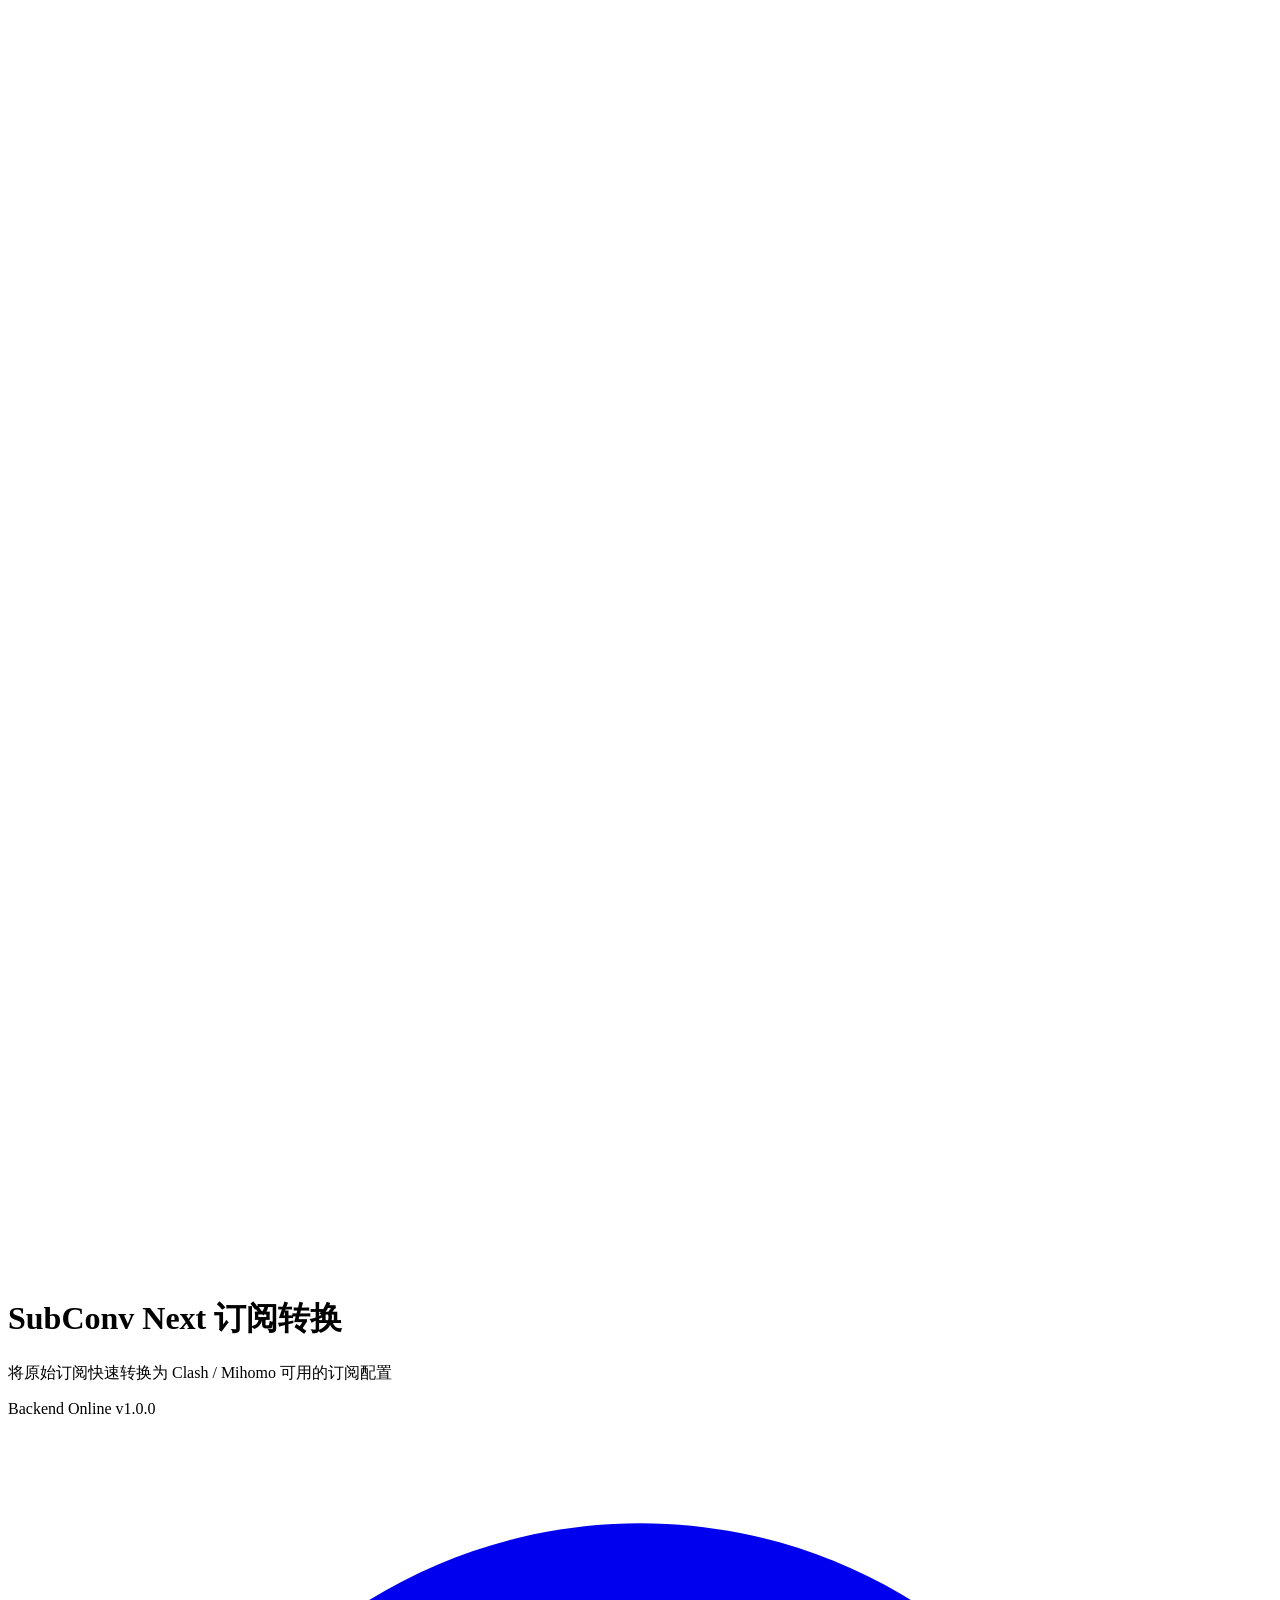
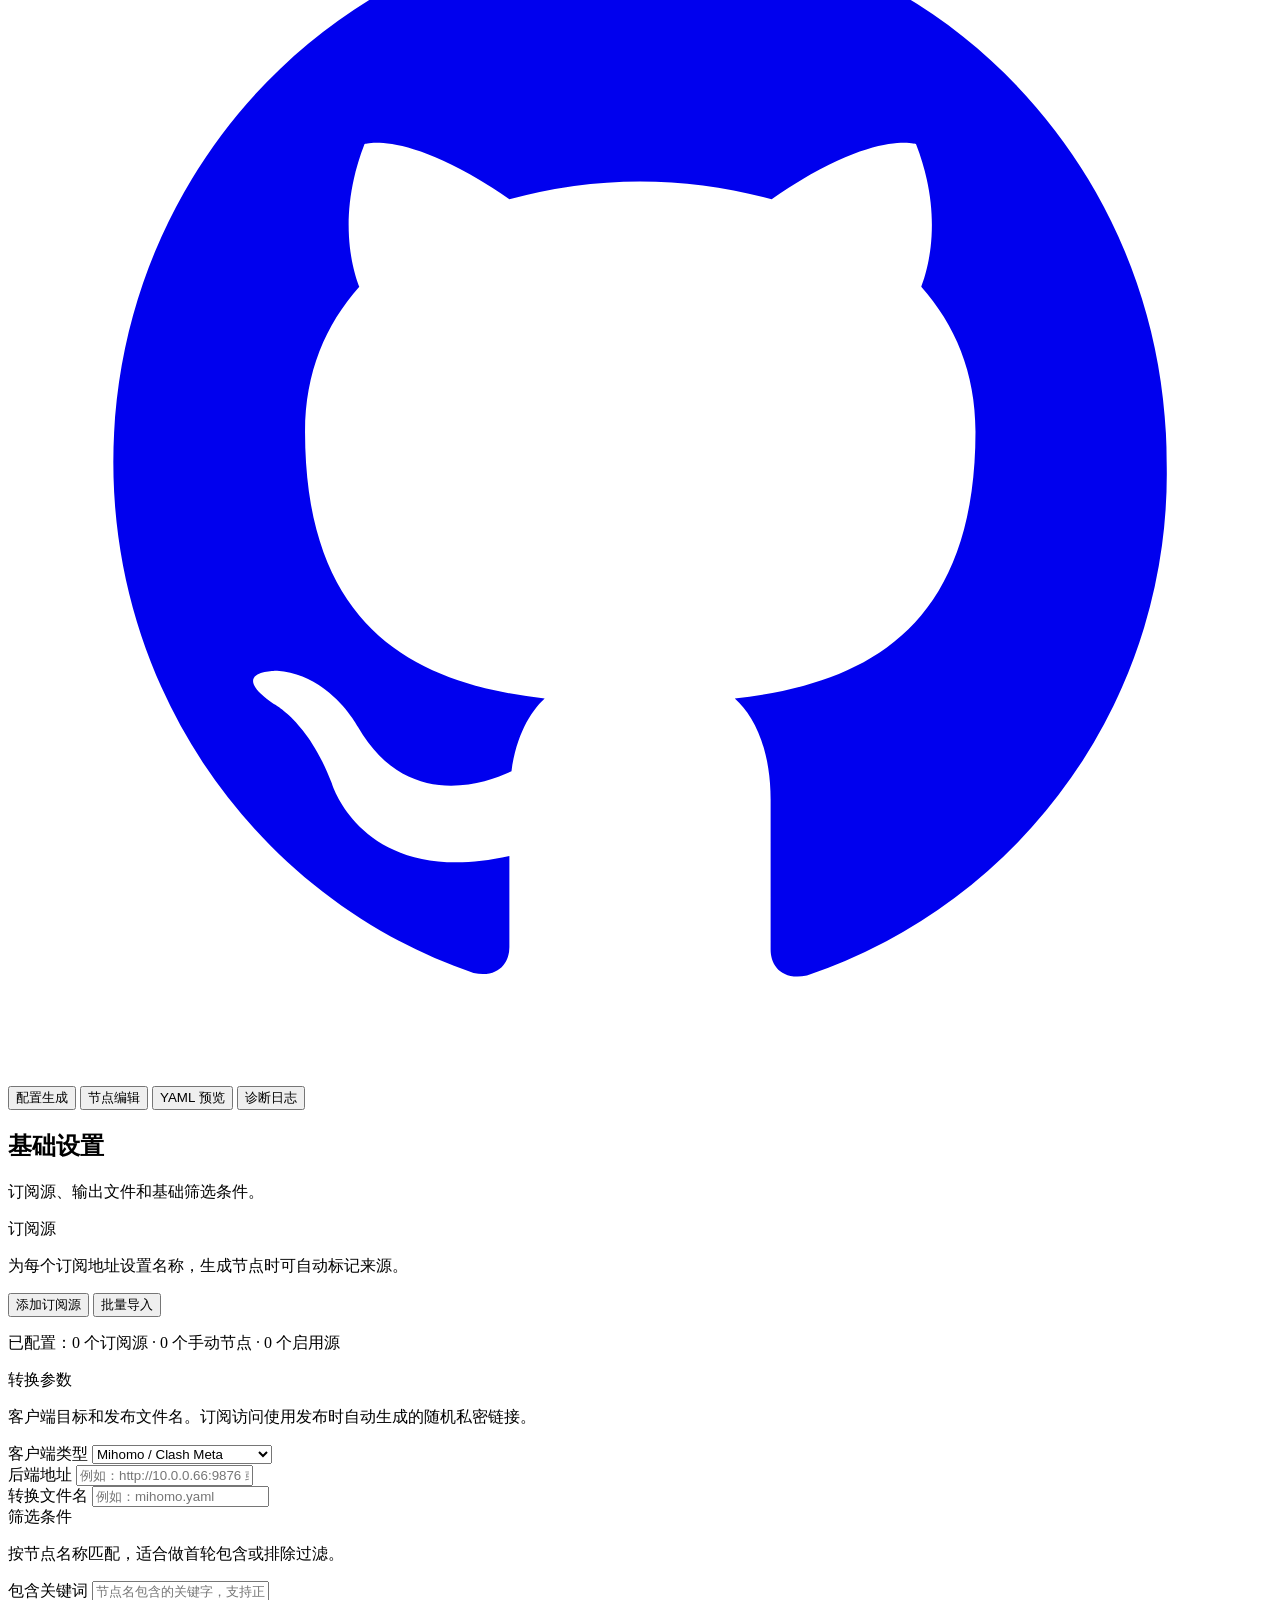
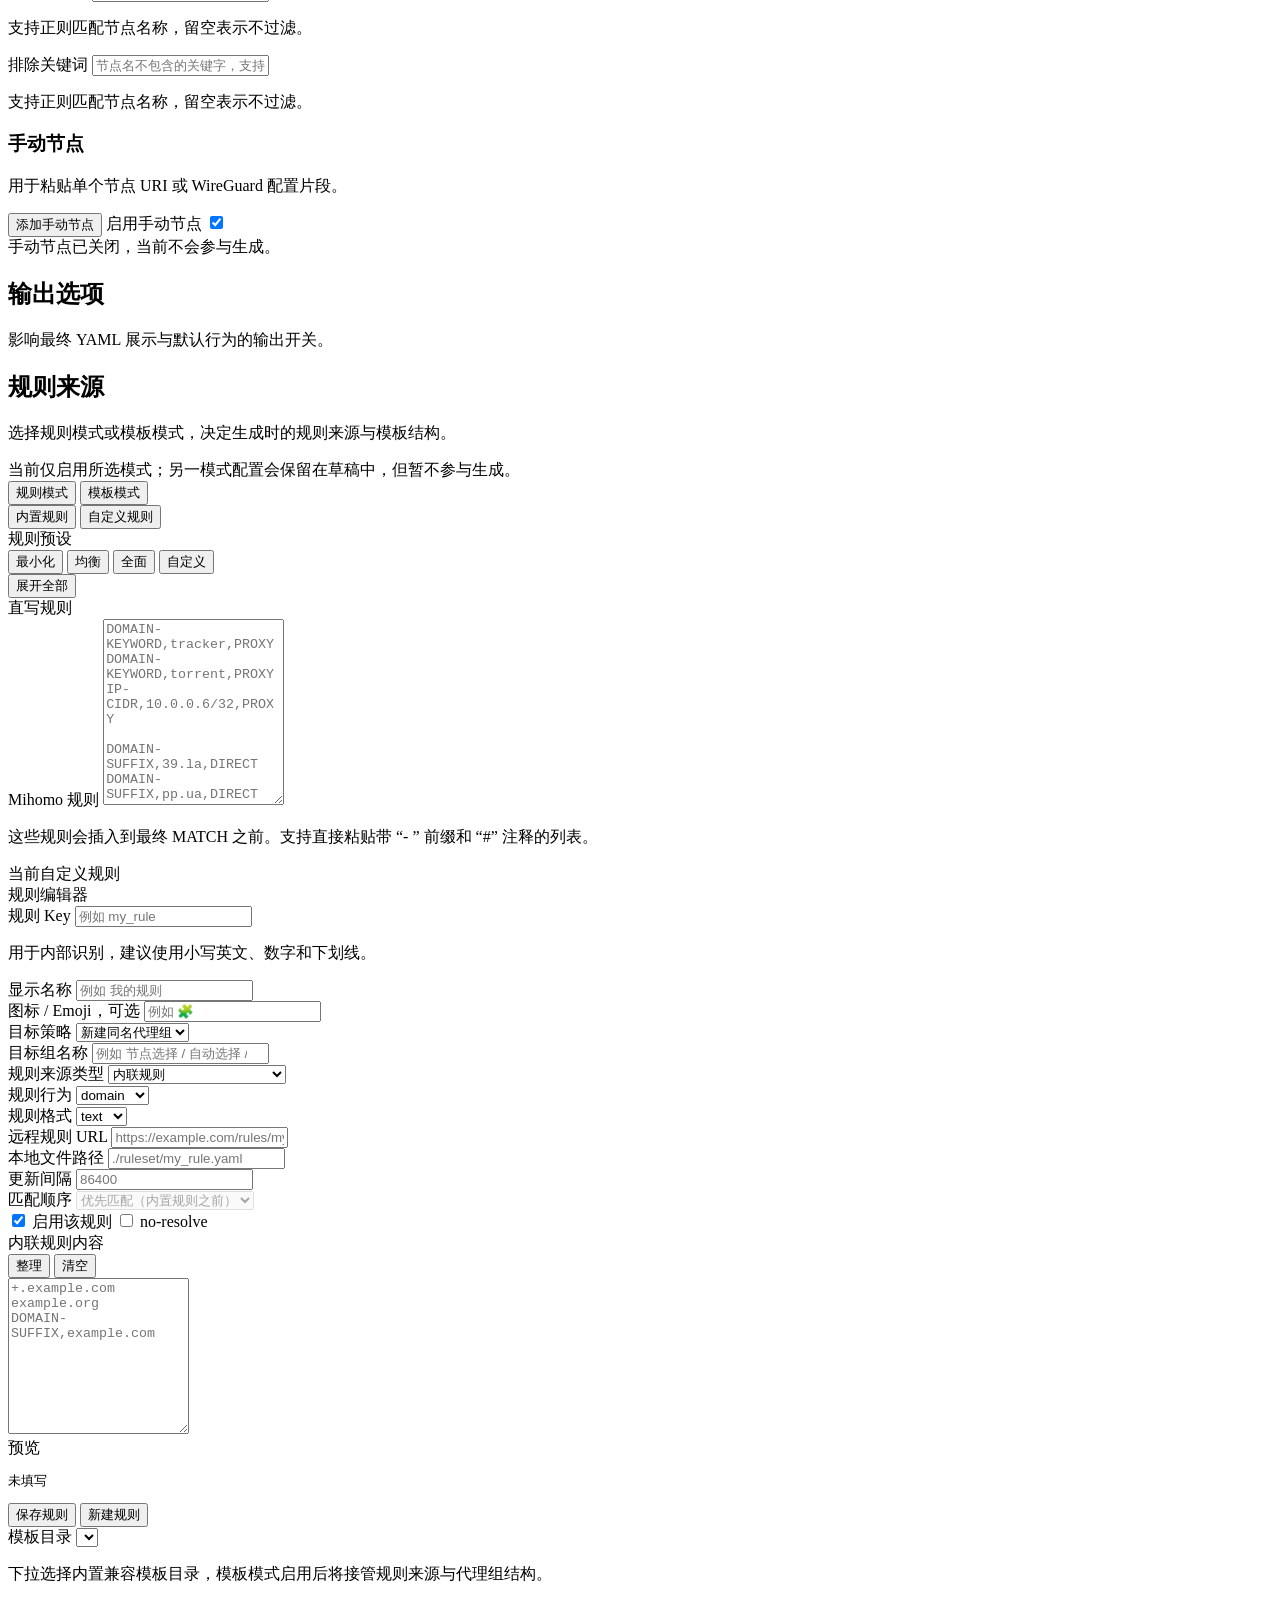
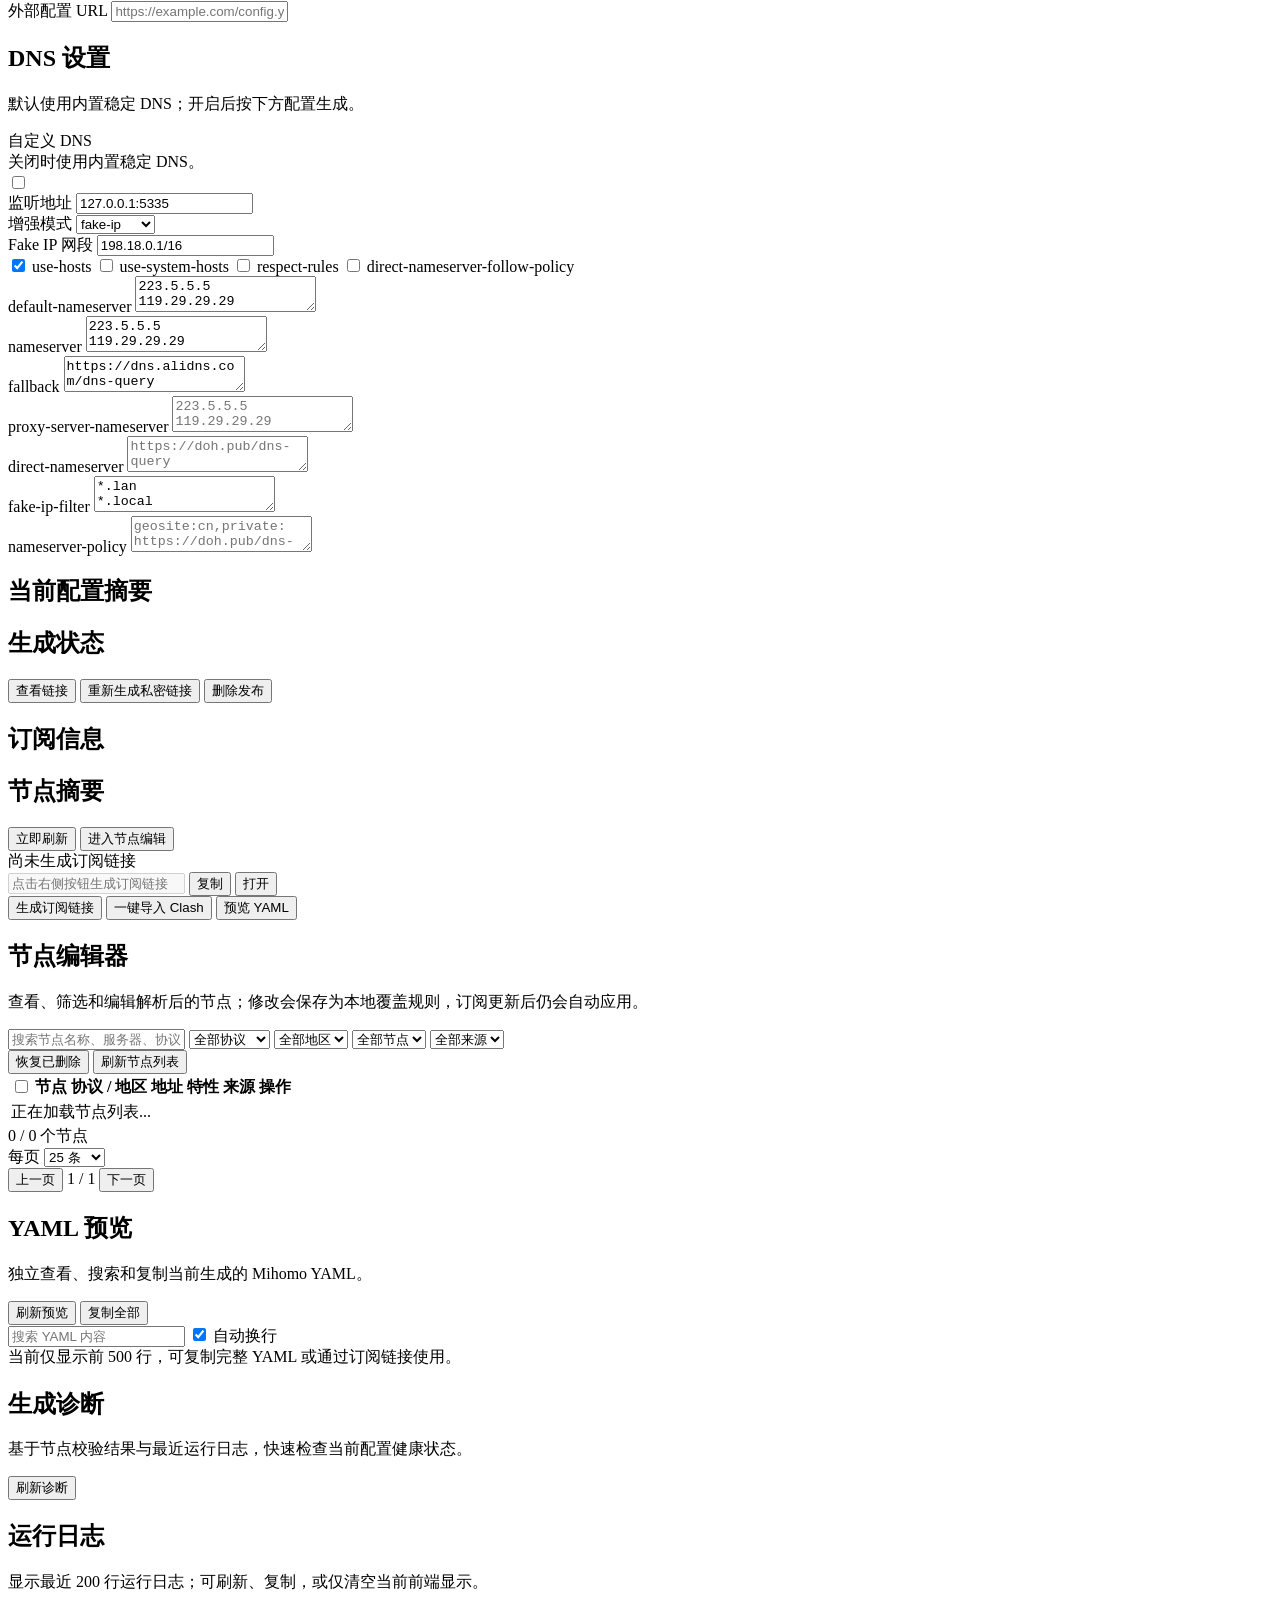
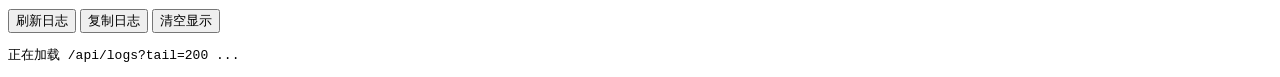
==== commit 00c77764: "feat: harden conversion and modernize OpenWrt management" ====
--- a/internal/api/static/index.html
+++ b/internal/api/static/index.html
@@ -188,7 +188,7 @@
               </div>
 
               <div id="rules-mode-panel" class="source-panel" role="tabpanel" aria-labelledby="source-mode-rules">
-                <div class="rule-mode-subtabs hidden">
+                <div class="rule-mode-subtabs">
                   <button id="rule-subtab-builtin" class="tab-button active" type="button">内置规则</button>
                   <button id="rule-subtab-custom" class="tab-button" type="button">自定义规则</button>
                 </div>
@@ -215,6 +215,18 @@
                 </div>
 
                 <div id="rule-custom-panel" class="rule-subpanel hidden">
+                  <section class="custom-rule-editor-panel direct-rule-panel">
+                    <div class="sub-section-title">
+                      <span class="section-badge" data-icon-name="code"></span>
+                      <span>直写规则</span>
+                    </div>
+                    <div class="field full-span">
+                      <label for="additional-rules-input">Mihomo 规则</label>
+                      <textarea id="additional-rules-input" rows="12" class="code-textarea" placeholder="DOMAIN-KEYWORD,tracker,PROXY&#10;DOMAIN-KEYWORD,torrent,PROXY&#10;IP-CIDR,10.0.0.6/32,PROXY&#10;&#10;DOMAIN-SUFFIX,39.la,DIRECT&#10;DOMAIN-SUFFIX,pp.ua,DIRECT&#10;RULE-SET,Adobe,REJECT"></textarea>
+                      <p class="field-help">这些规则会插入到最终 MATCH 之前。支持直接粘贴带 “- ” 前缀和 “#” 注释的列表。</p>
+                    </div>
+                  </section>
+
                   <div class="custom-rule-layout inline-custom-rule-layout">
                     <section class="custom-rule-list-panel">
                       <div class="sub-section-title">
@@ -224,20 +236,21 @@
                       <div id="custom-rule-list" class="custom-rule-list"></div>
                     </section>
 
-                    <section class="custom-rule-editor-panel">
+                    <section class="custom-rule-editor-panel custom-rule-form-panel">
                       <div class="sub-section-title">
                         <span class="section-badge" data-icon-name="rule"></span>
                         <span>规则编辑器</span>
                       </div>
                       <input id="custom-rule-edit-index" type="hidden" />
+                      <div id="custom-rule-editor-summary" class="custom-rule-editor-summary"></div>
                       <div class="field">
                         <label for="custom-rule-key">规则 Key</label>
-                        <input id="custom-rule-key" type="text" placeholder="例如 my_rule" />
+                        <input id="custom-rule-key" type="text" placeholder="例如 my_rule" autocomplete="off" spellcheck="false" />
                         <p class="field-help">用于内部识别，建议使用小写英文、数字和下划线。</p>
                       </div>
                       <div class="field">
                         <label for="custom-rule-label">显示名称</label>
-                        <input id="custom-rule-label" type="text" placeholder="例如 我的规则" />
+                        <input id="custom-rule-label" type="text" placeholder="例如 我的规则" autocomplete="off" />
                       </div>
                       <div class="field">
                         <label for="custom-rule-emoji">图标 / Emoji，可选</label>
@@ -252,9 +265,17 @@
                           <option value="reject">REJECT</option>
                         </select>
                       </div>
-                      <div class="field" id="custom-rule-target-group-wrap">
+                      <div class="field hidden" id="custom-rule-target-group-wrap">
                         <label for="custom-rule-target-group">目标组名称</label>
-                        <input id="custom-rule-target-group" type="text" placeholder="例如 节点选择 / 自动选择 / 自定义代理组" />
+                        <input id="custom-rule-target-group" type="text" list="custom-rule-target-group-options" placeholder="例如 节点选择 / 自动选择 / 自定义代理组" autocomplete="off" />
+                        <datalist id="custom-rule-target-group-options">
+                          <option value="🚀 节点选择"></option>
+                          <option value="⚡ 自动选择"></option>
+                          <option value="🐟 漏网之鱼"></option>
+                          <option value="DIRECT"></option>
+                          <option value="REJECT"></option>
+                          <option value="PROXY"></option>
+                        </datalist>
                       </div>
                       <div class="field">
                         <label for="custom-rule-source-type">规则来源类型</label>
@@ -265,7 +286,7 @@
                           <option value="group_only">仅创建代理组，不生成规则</option>
                         </select>
                       </div>
-                      <div class="field">
+                      <div class="field" id="custom-rule-behavior-wrap">
                         <label for="custom-rule-behavior">规则行为</label>
                         <select id="custom-rule-behavior">
                           <option value="domain">domain</option>
@@ -273,7 +294,7 @@
                           <option value="classical">classical</option>
                         </select>
                       </div>
-                      <div class="field">
+                      <div class="field" id="custom-rule-format-wrap">
                         <label for="custom-rule-format">规则格式</label>
                         <select id="custom-rule-format">
                           <option value="text">text</option>
@@ -281,34 +302,38 @@
                           <option value="mrs">mrs</option>
                         </select>
                       </div>
-                      <div class="field" id="custom-rule-url-wrap">
+                      <div class="field hidden" id="custom-rule-url-wrap">
                         <label for="custom-rule-url">远程规则 URL</label>
                         <input id="custom-rule-url" type="text" placeholder="https://example.com/rules/my_rule.mrs" />
                       </div>
-                      <div class="field" id="custom-rule-path-wrap">
+                      <div class="field hidden" id="custom-rule-path-wrap">
                         <label for="custom-rule-path">本地文件路径</label>
                         <input id="custom-rule-path" type="text" placeholder="./ruleset/my_rule.yaml" />
                       </div>
-                      <div class="field" id="custom-rule-interval-wrap">
+                      <div class="field hidden" id="custom-rule-interval-wrap">
                         <label for="custom-rule-interval">更新间隔</label>
                         <input id="custom-rule-interval" type="number" min="1" placeholder="86400" />
                       </div>
-                      <div class="field">
-                        <label for="custom-rule-insert-position">插入位置</label>
-                        <select id="custom-rule-insert-position">
-                          <option value="before_match">before_match</option>
-                          <option value="after_adblock">after_adblock</option>
-                          <option value="before_domestic">before_domestic</option>
-                          <option value="before_non_cn">before_non_cn</option>
+                      <div class="field" id="custom-rule-insert-position-wrap">
+                        <label for="custom-rule-insert-position">匹配顺序</label>
+                        <select id="custom-rule-insert-position" disabled>
+                          <option value="priority">优先匹配（内置规则之前）</option>
                         </select>
                       </div>
                       <label class="checkbox-line"><input id="custom-rule-enabled" type="checkbox" checked /> 启用该规则</label>
-                      <label class="checkbox-line"><input id="custom-rule-no-resolve" type="checkbox" /> no-resolve</label>
+                      <label id="custom-rule-no-resolve-wrap" class="checkbox-line"><input id="custom-rule-no-resolve" type="checkbox" /> no-resolve</label>
                       <div class="field full-span" id="custom-rule-payload-wrap">
-                        <label for="custom-rule-payload">内联规则内容</label>
+                        <div class="field-headline">
+                          <label for="custom-rule-payload">内联规则内容</label>
+                          <div class="custom-rule-payload-tools">
+                            <button id="normalize-custom-rule-payload-btn" class="tiny-button" type="button">整理</button>
+                            <button id="clear-custom-rule-payload-btn" class="tiny-button warn-text" type="button">清空</button>
+                          </div>
+                        </div>
                         <textarea id="custom-rule-payload" rows="10" class="code-textarea" placeholder="+.example.com&#10;example.org&#10;DOMAIN-SUFFIX,example.com"></textarea>
-                      </div>
-                      <div class="field">
+                        <div id="custom-rule-payload-meta" class="custom-rule-payload-meta"></div>
+                      </div>
+                      <div class="field full-span">
                         <label>预览</label>
                         <pre id="custom-rule-preview" class="custom-rule-preview">未填写</pre>
                       </div>
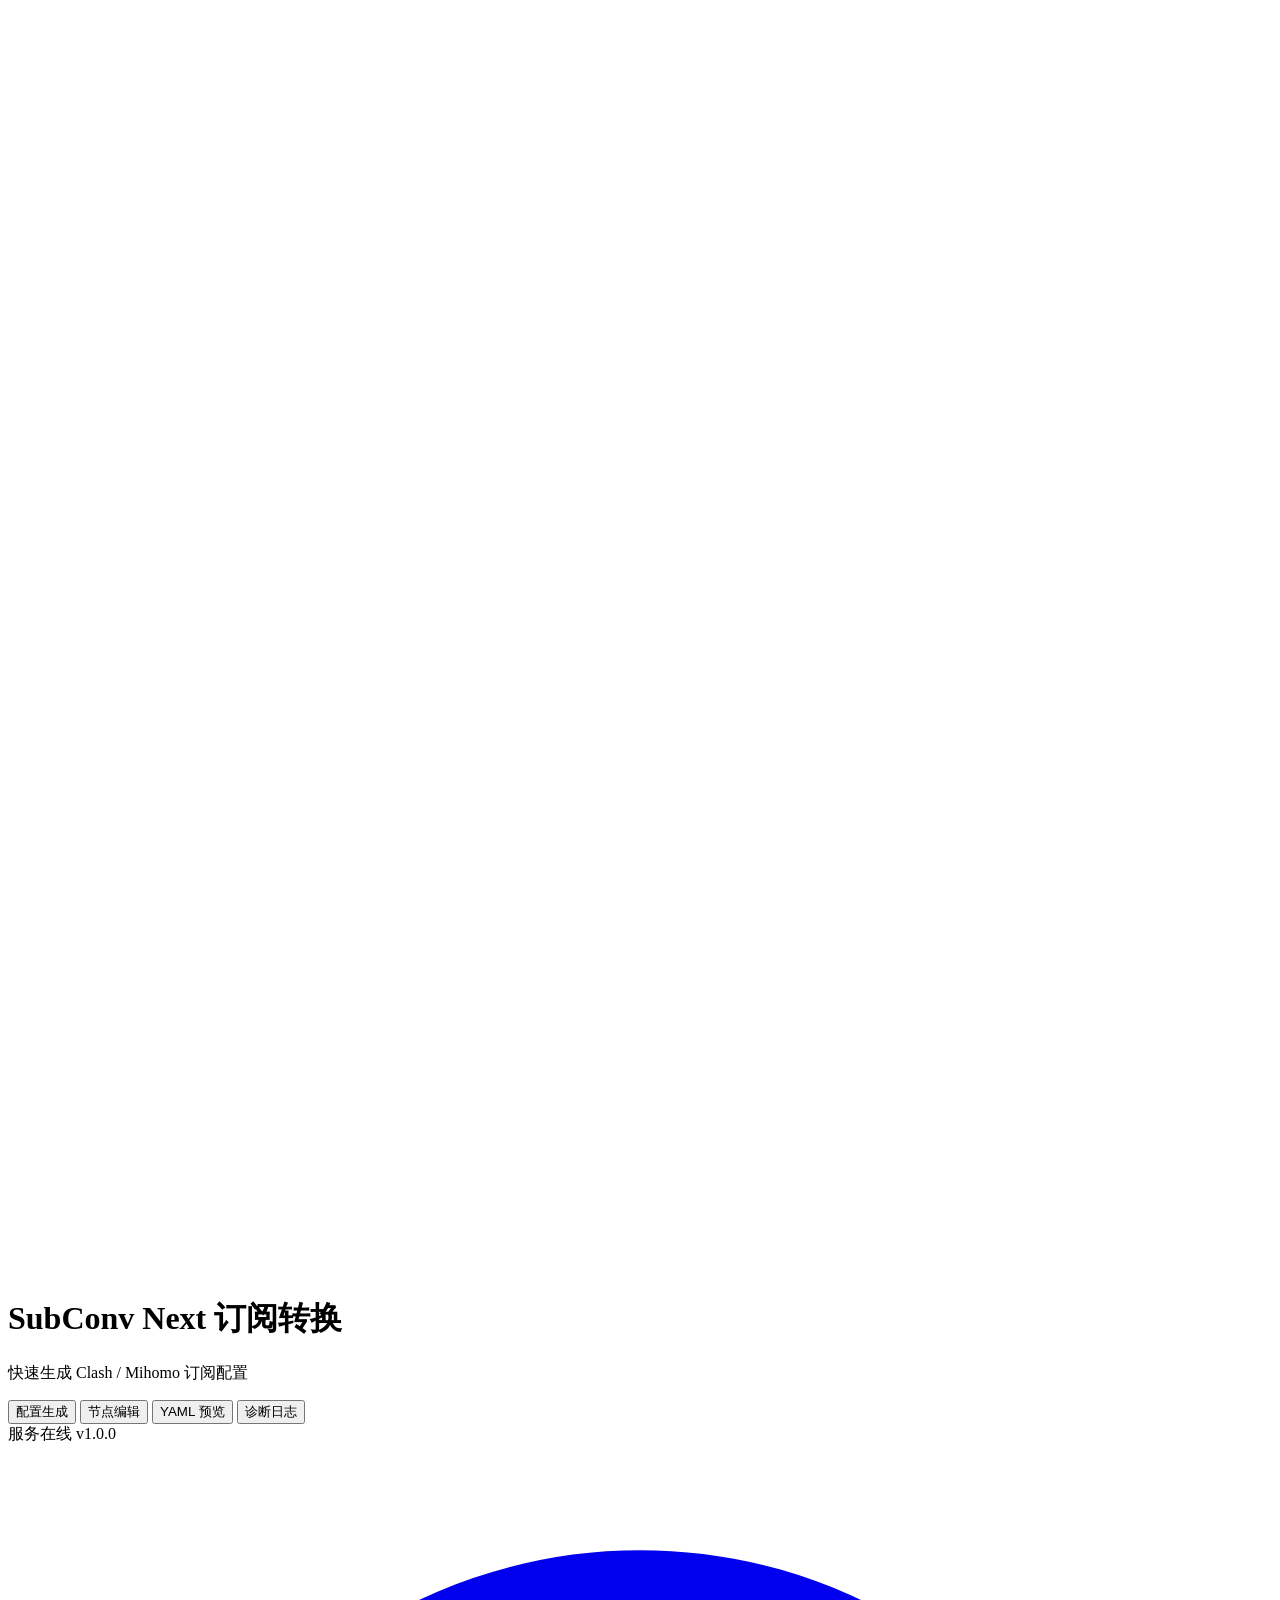
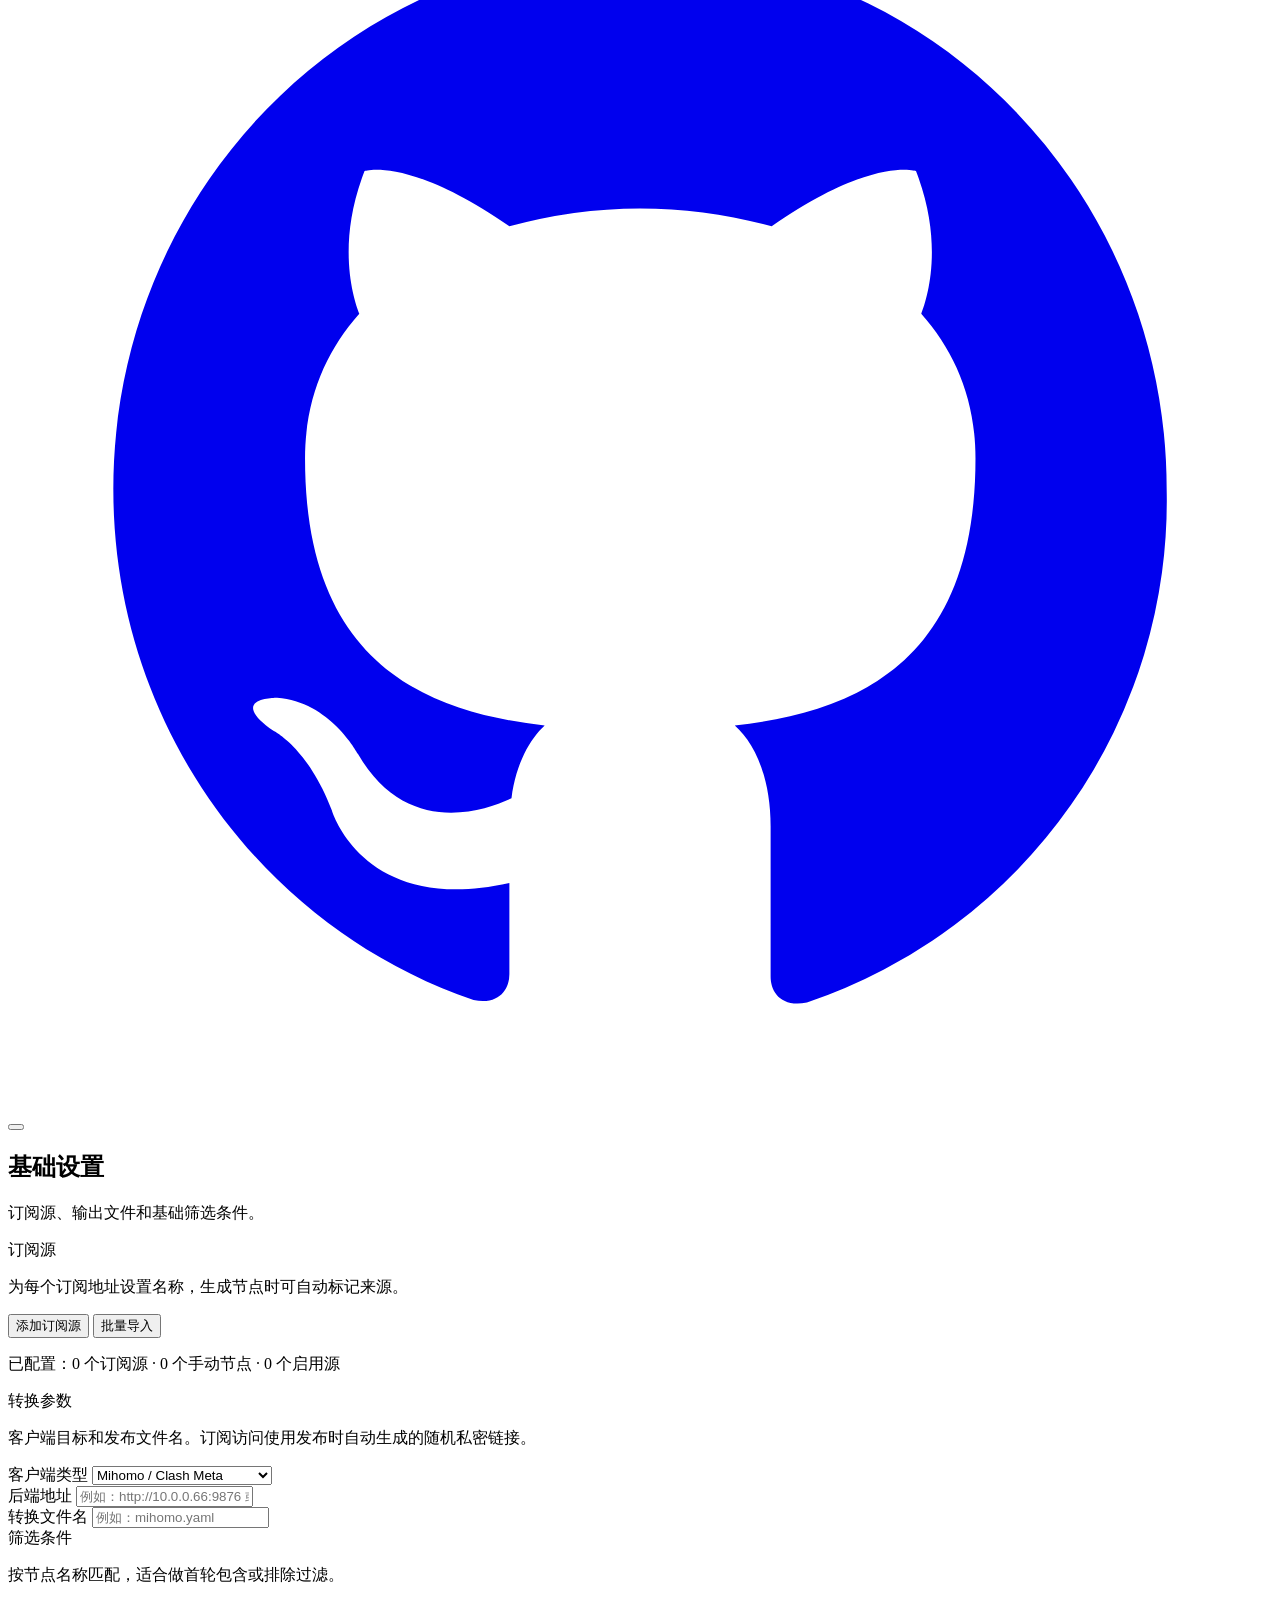
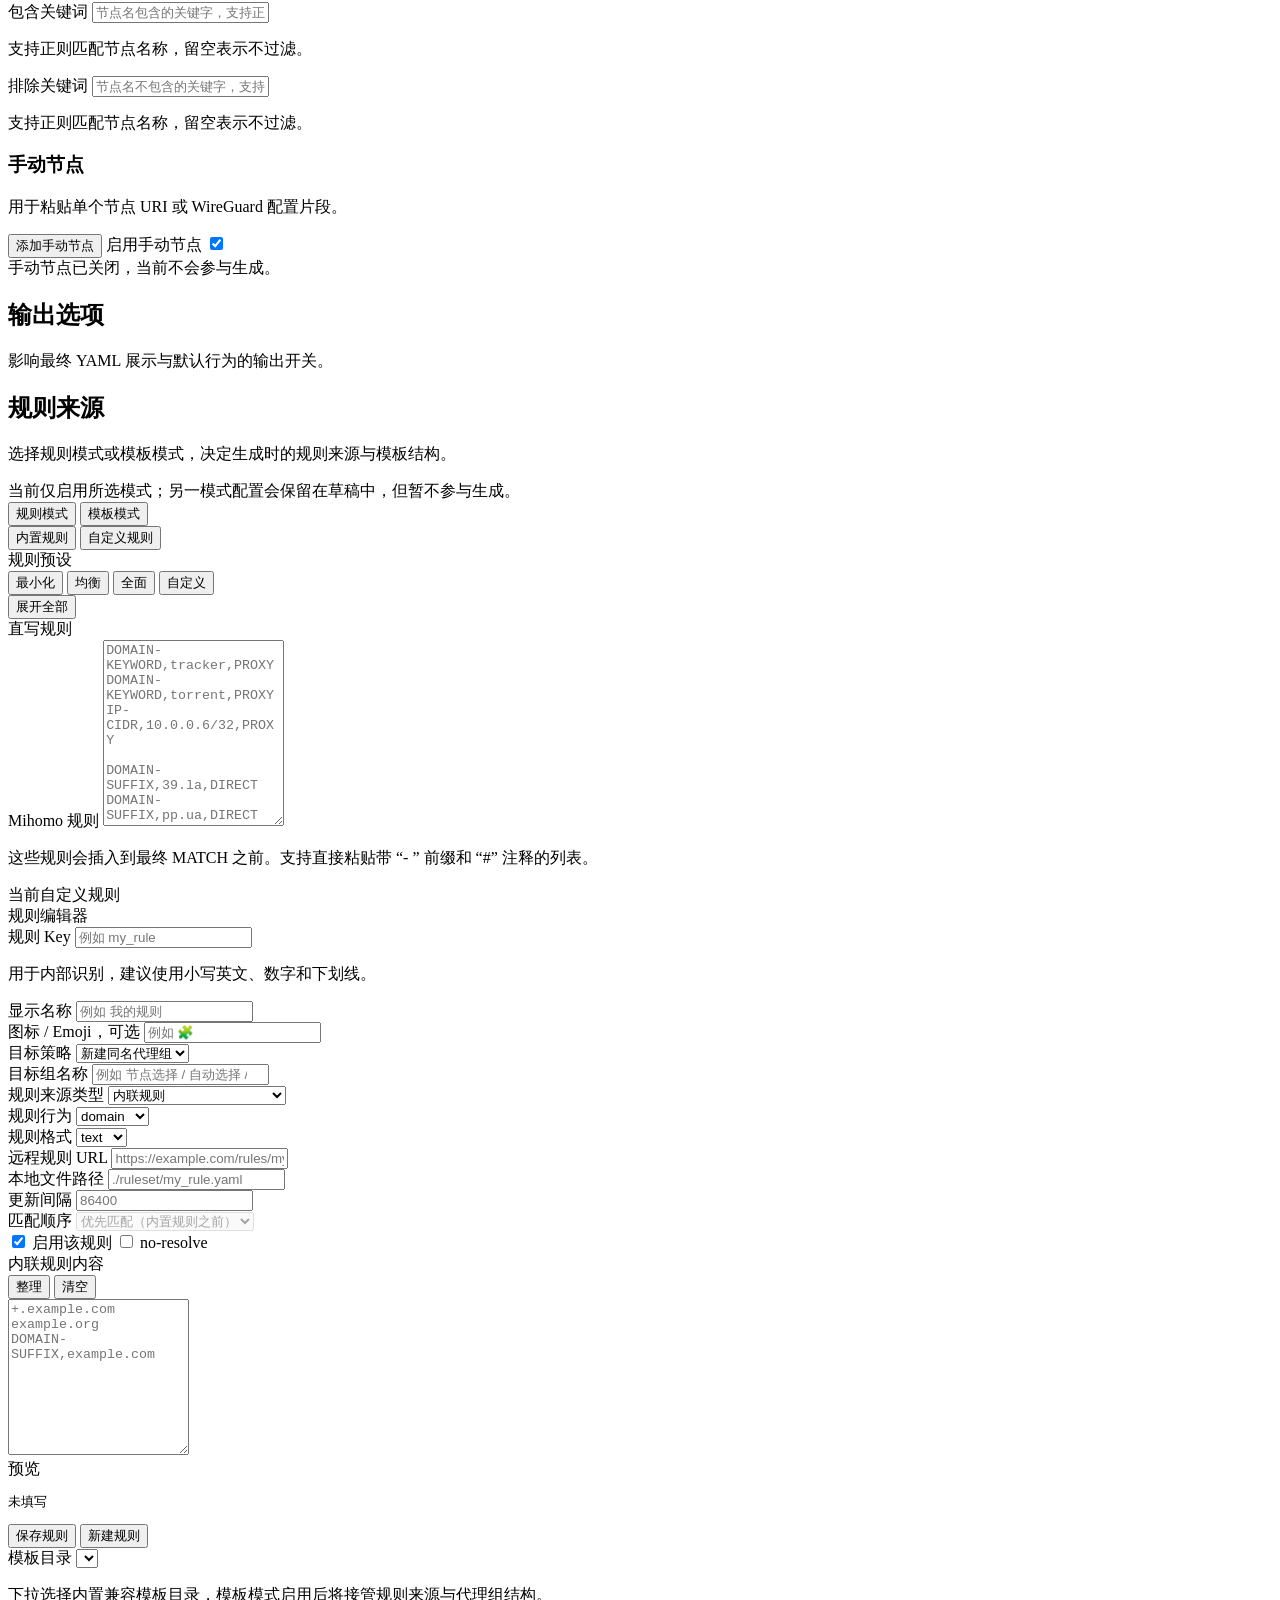
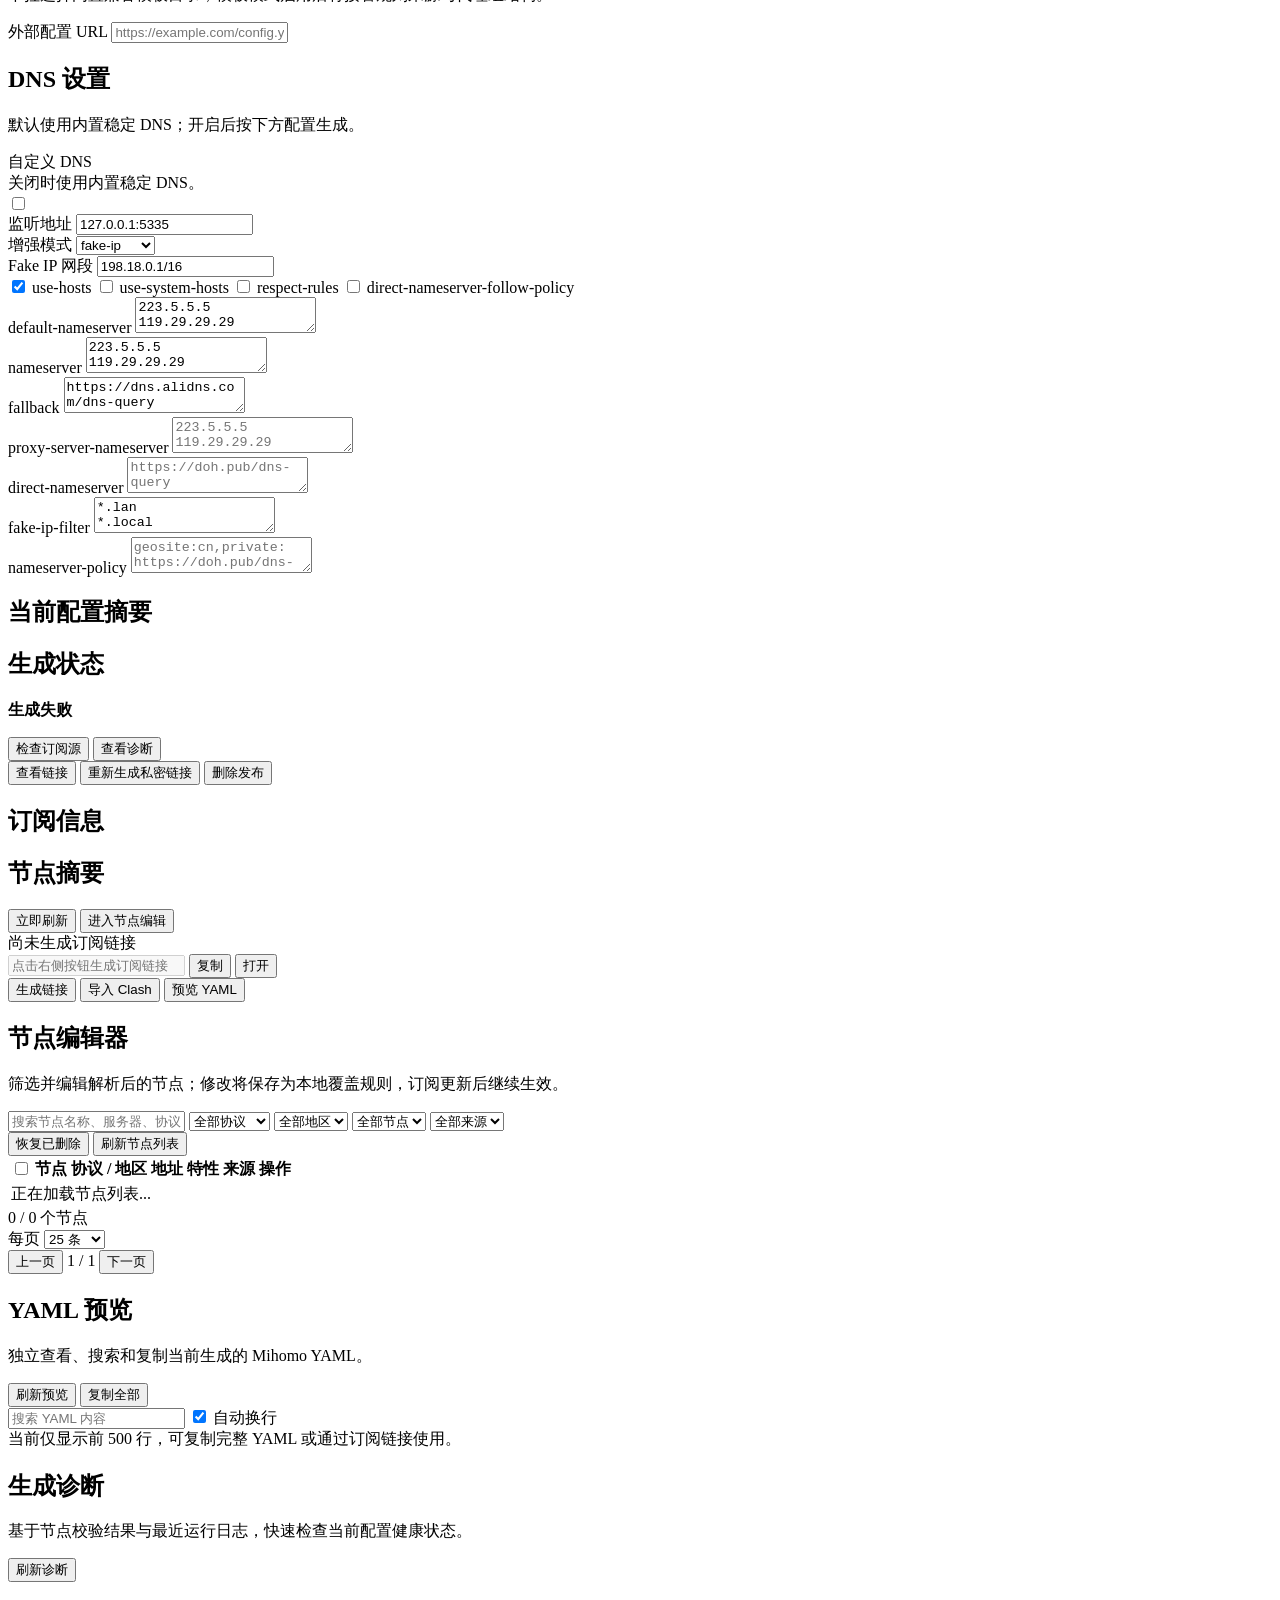
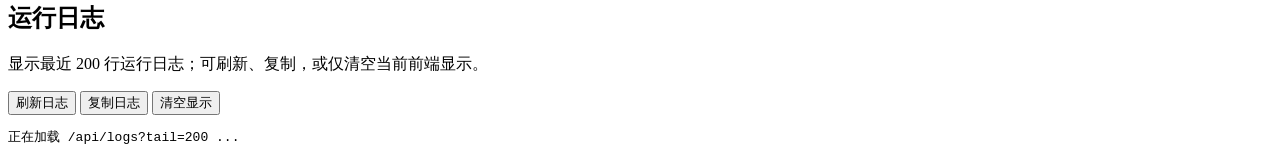
==== commit fabebe3c: "feat: ship complete OpenWrt APK and resilient fetching" ====
--- a/internal/api/static/index.html
+++ b/internal/api/static/index.html
@@ -2,7 +2,7 @@
 <html lang="zh-CN">
   <head>
     <meta charset="UTF-8" />
-    <meta name="viewport" content="width=device-width, initial-scale=1.0" />
+    <meta name="viewport" content="width=device-width, initial-scale=1.0, viewport-fit=cover" />
     <title>SubConv Next 订阅转换</title>
     <link rel="icon" href="/favicon.svg" type="image/svg+xml" />
     <link rel="alternate icon" href="/favicon.ico" />
@@ -14,22 +14,29 @@
         <div class="brand">
           <div class="brand-mark" aria-hidden="true">
             <svg viewBox="0 0 24 24" fill="none">
-              <rect x="3" y="4" width="7" height="7" rx="2.5" fill="rgba(255,255,255,0.96)"></rect>
-              <rect x="14" y="13" width="7" height="7" rx="2.5" fill="rgba(255,255,255,0.96)"></rect>
-              <path d="M9.5 7.5h2.8a3.2 3.2 0 0 1 3.2 3.2v2.8" stroke="rgba(255,255,255,0.96)" stroke-width="2.2" stroke-linecap="round" stroke-linejoin="round"></path>
-              <path d="m11.8 15.2 3.7-3.7" stroke="rgba(255,255,255,0.96)" stroke-width="2.2" stroke-linecap="round"></path>
+              <circle cx="7.2" cy="7.4" r="2.7" fill="rgba(255,255,255,0.94)"></circle>
+              <circle cx="16.8" cy="16.6" r="2.7" fill="rgba(255,255,255,0.94)"></circle>
+              <path d="M9.7 7.4h2.1a4.2 4.2 0 0 1 4.2 4.2v2.2" stroke="rgba(255,255,255,0.94)" stroke-width="1.8" stroke-linecap="round" stroke-linejoin="round"></path>
+              <path d="m12.3 16.6 3.7-3.7m-3.7 3.7h3.7v-3.7" stroke="rgba(255,255,255,0.94)" stroke-width="1.8" stroke-linecap="round" stroke-linejoin="round"></path>
             </svg>
           </div>
           <div>
             <h1>SubConv Next 订阅转换</h1>
-            <p>将原始订阅快速转换为 Clash / Mihomo 可用的订阅配置</p>
+            <p>快速生成 Clash / Mihomo 订阅配置</p>
           </div>
         </div>
+
+        <nav class="workspace-tabs app-tabs" aria-label="主工作区">
+          <button id="workspace-tab-config" class="workspace-tab active" type="button" data-workspace="config" data-button-icon="settings" aria-keyshortcuts="G C">配置生成</button>
+          <button id="workspace-tab-nodes" class="workspace-tab" type="button" data-workspace="nodes" data-button-icon="nodes" aria-keyshortcuts="G N">节点编辑</button>
+          <button id="workspace-tab-yaml" class="workspace-tab" type="button" data-workspace="yaml" data-button-icon="code" aria-keyshortcuts="G Y">YAML 预览</button>
+          <button id="workspace-tab-diagnostics" class="workspace-tab" type="button" data-workspace="diagnostics" data-button-icon="terminal" aria-keyshortcuts="G D">诊断日志</button>
+        </nav>
 
         <div class="header-actions">
           <span id="backend-badge" class="status-badge online">
             <span class="dot"></span>
-            Backend Online
+            服务在线
           </span>
           <span id="version-badge" class="version-badge" title="当前版本">
             <span id="version-label">v1.0.0</span>
@@ -40,15 +47,11 @@
               <path fill="currentColor" d="M12 2C6.48 2 2 6.58 2 12.23c0 4.52 2.87 8.35 6.84 9.7.5.1.68-.22.68-.49v-1.73c-2.78.62-3.37-1.38-3.37-1.38-.45-1.19-1.11-1.51-1.11-1.51-.91-.64.07-.63.07-.63 1 .07 1.53 1.06 1.53 1.06.9 1.57 2.35 1.12 2.92.85.09-.67.35-1.12.63-1.38-2.22-.26-4.55-1.14-4.55-5.07 0-1.12.39-2.03 1.03-2.75-.1-.26-.45-1.3.1-2.71 0 0 .84-.28 2.75 1.05A9.36 9.36 0 0 1 12 6.9c.85 0 1.7.12 2.5.34 1.9-1.33 2.74-1.05 2.74-1.05.55 1.41.2 2.45.1 2.71.64.72 1.03 1.63 1.03 2.75 0 3.94-2.34 4.81-4.57 5.07.36.32.68.95.68 1.92v2.85c0 .27.18.59.69.49A10.05 10.05 0 0 0 22 12.23C22 6.58 17.52 2 12 2Z"></path>
             </svg>
           </a>
+          <button id="logout-btn" class="icon-button auth-logout hidden" type="button" title="退出登录" aria-label="退出登录">
+            <span data-icon-name="logout"></span>
+          </button>
         </div>
       </header>
-
-      <nav class="workspace-tabs app-tabs" aria-label="主工作区">
-        <button id="workspace-tab-config" class="workspace-tab active" type="button" data-workspace="config" data-button-icon="settings">配置生成</button>
-        <button id="workspace-tab-nodes" class="workspace-tab" type="button" data-workspace="nodes" data-button-icon="nodes">节点编辑</button>
-        <button id="workspace-tab-yaml" class="workspace-tab" type="button" data-workspace="yaml" data-button-icon="code">YAML 预览</button>
-        <button id="workspace-tab-diagnostics" class="workspace-tab" type="button" data-workspace="diagnostics" data-button-icon="terminal">诊断日志</button>
-      </nav>
 
       <section id="session-banner" class="panel side-card session-banner"></section>
 
@@ -372,7 +375,7 @@
               </div>
 
               <div class="dns-settings">
-                <label class="option-item dns-toggle-item" title="开启后保留并输出自定义 DNS 配置">
+                <label class="option-item dns-toggle-item">
                   <div class="option-icon" data-icon-name="globe"></div>
                   <div class="setting-body">
                     <div class="option-title-row">
@@ -486,6 +489,14 @@
                   <h2>生成状态</h2>
                 </div>
               </div>
+              <div id="result-error-card" class="result-error-card hidden" role="alert" aria-live="polite">
+                <strong id="result-error-title">生成失败</strong>
+                <p id="result-error-description"></p>
+                <div class="result-error-actions">
+                  <button id="review-error-source-btn" class="secondary-button small-button" type="button">检查订阅源</button>
+                  <button id="open-error-diagnostics-btn" class="ghost-button small-button" type="button">查看诊断</button>
+                </div>
+              </div>
               <div id="result-summary-list" class="summary-list side-summary-list"></div>
               <div class="panel-actions">
                 <button id="view-generated-link-btn" class="secondary-button small-button" type="button">查看链接</button>
@@ -533,7 +544,7 @@
 
                 <div id="result-link-row" class="result-link-row">
                   <input id="generated-url" type="text" readonly disabled placeholder="点击右侧按钮生成订阅链接" />
-                  <button id="copy-generated-url-btn" class="secondary-button small-button" type="button">复制</button>
+                  <button id="copy-generated-url-btn" class="ghost-button small-button" type="button">复制</button>
                   <button id="open-generated-url-btn" class="ghost-button small-button" type="button">打开</button>
                 </div>
               </div>
@@ -541,9 +552,9 @@
               <div class="result-divider"></div>
 
               <div class="action-buttons-row result-actions">
-                <button id="generate-btn" class="primary-button" type="button">生成订阅链接</button>
-                <button id="import-btn" class="secondary-button" type="button">一键导入 Clash</button>
-                <button id="preview-btn" class="ghost-button" type="button">预览 YAML</button>
+                <button id="generate-btn" class="primary-button" type="button" title="生成订阅链接" aria-label="生成订阅链接">生成链接</button>
+                <button id="import-btn" class="secondary-button" type="button" title="一键导入 Clash" aria-label="一键导入 Clash">导入 Clash</button>
+                <button id="preview-btn" class="ghost-button" type="button" title="预览 YAML" aria-label="预览 YAML">预览 YAML</button>
               </div>
             </div>
           </div>
@@ -556,7 +567,7 @@
             <span class="section-badge" data-icon-name="nodes"></span>
             <div>
               <h2>节点编辑器</h2>
-              <p class="panel-subtitle">查看、筛选和编辑解析后的节点；修改会保存为本地覆盖规则，订阅更新后仍会自动应用。</p>
+              <p class="panel-subtitle">筛选并编辑解析后的节点；修改将保存为本地覆盖规则，订阅更新后继续生效。</p>
             </div>
           </div>
 
@@ -606,12 +617,14 @@
             </div>
 
             <div class="toolbar-group toolbar-group-right">
-              <button id="restore-deleted-nodes-btn" class="secondary-button small-button" type="button">恢复已删除</button>
+              <button id="restore-deleted-nodes-btn" class="ghost-button small-button" type="button">恢复已删除</button>
               <button id="refresh-nodes-btn" class="ghost-button small-button" type="button">刷新节点列表</button>
             </div>
           </div>
 
           <div id="node-bulk-action-bar" class="bulk-action-bar node-bulk-action-bar hidden"></div>
+
+          <div id="node-fetch-notices" class="node-fetch-notices hidden" role="status"></div>
 
           <div class="node-table-wrap tall-table">
             <table class="node-table modern-node-table">
@@ -672,7 +685,7 @@
           <div class="yaml-preview-toolbar">
             <div class="yaml-preview-actions">
               <button id="refresh-yaml-btn" class="ghost-button small-button" type="button">刷新预览</button>
-              <button id="copy-yaml-btn" class="secondary-button small-button" type="button">复制全部</button>
+              <button id="copy-yaml-btn" class="ghost-button small-button" type="button">复制全部</button>
             </div>
             <div class="yaml-preview-tools">
               <input id="yaml-search" class="yaml-search-input" type="text" placeholder="搜索 YAML 内容" />
@@ -723,7 +736,7 @@
 
             <div class="inline-toolbar">
               <button id="refresh-logs-btn" class="ghost-button small-button" type="button">刷新日志</button>
-              <button id="copy-logs-btn" class="secondary-button small-button" type="button">复制日志</button>
+              <button id="copy-logs-btn" class="ghost-button small-button" type="button">复制日志</button>
               <button id="clear-logs-display-btn" class="ghost-button small-button" type="button">清空显示</button>
             </div>
 
@@ -891,5 +904,6 @@
     </main>
 
     <script src="/app.js" defer></script>
+    <input id="config-import-input" type="file" accept="application/json,.json" hidden />
   </body>
 </html>
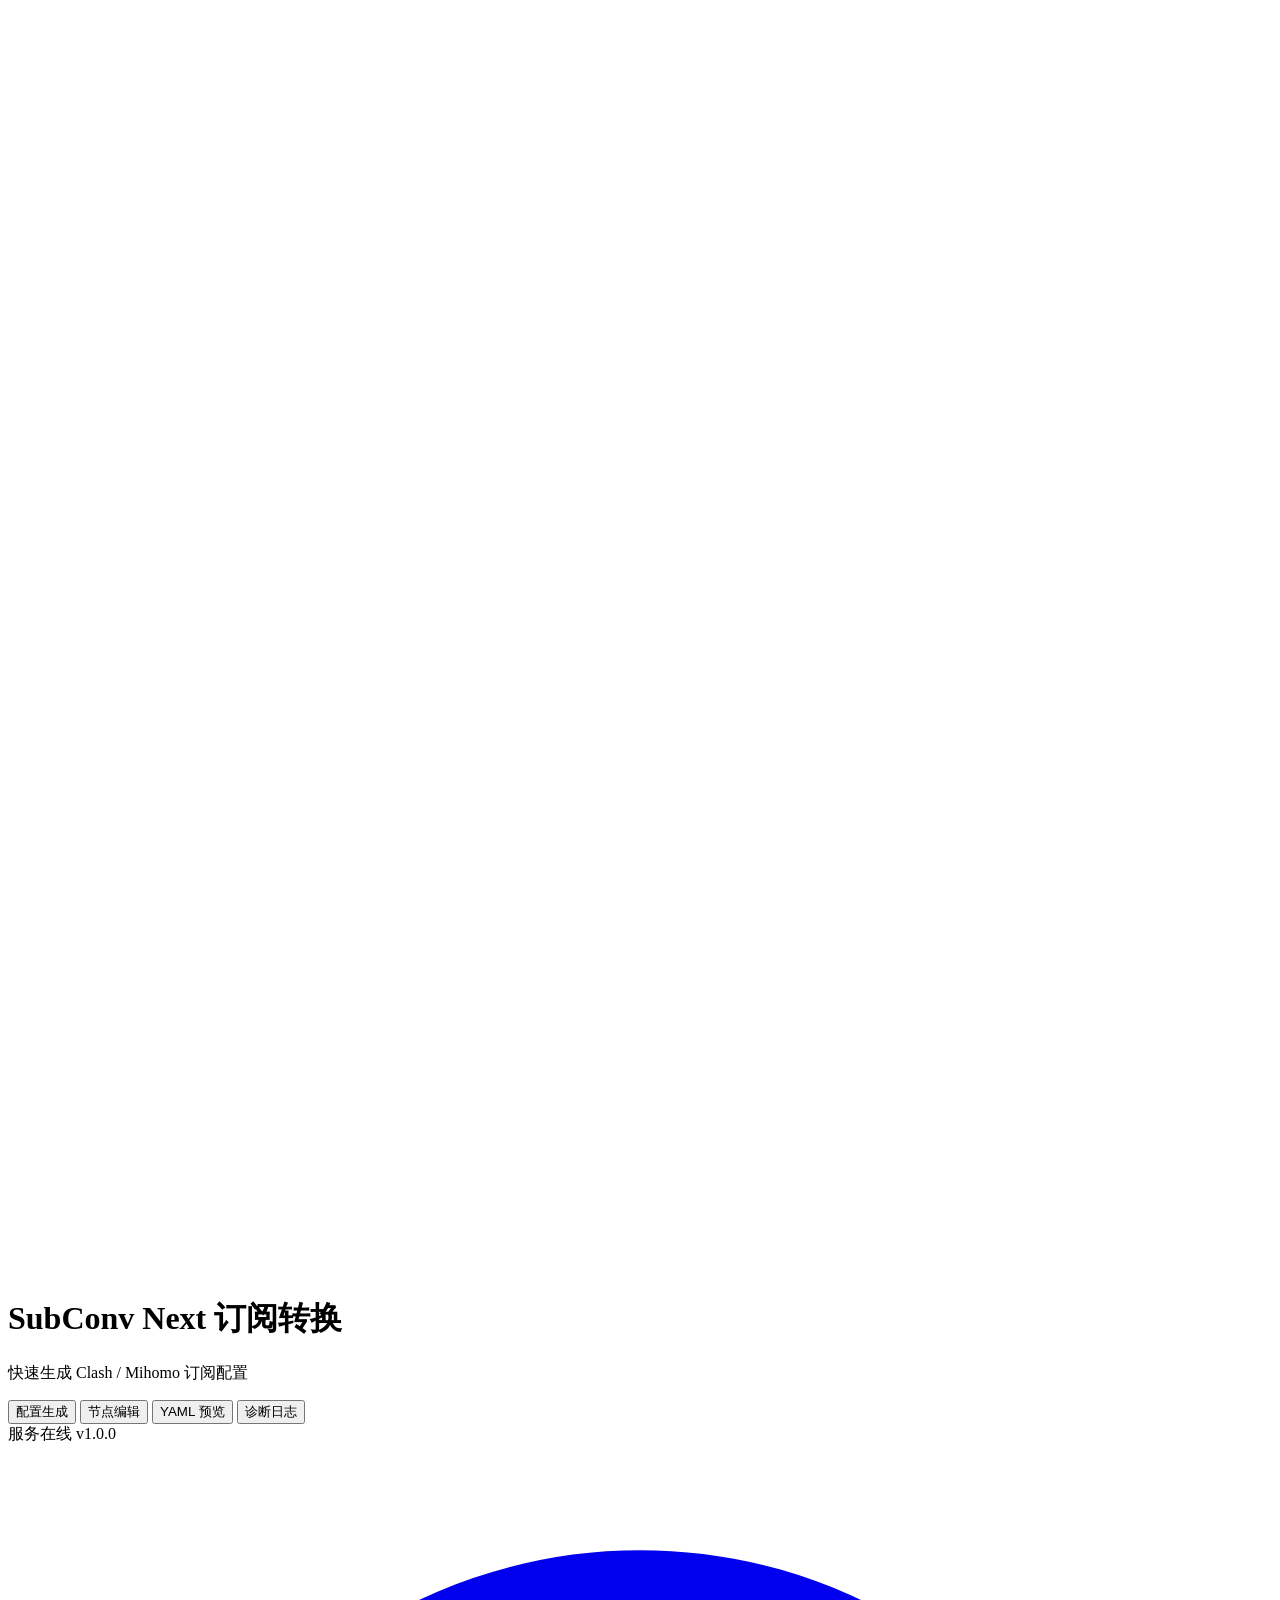
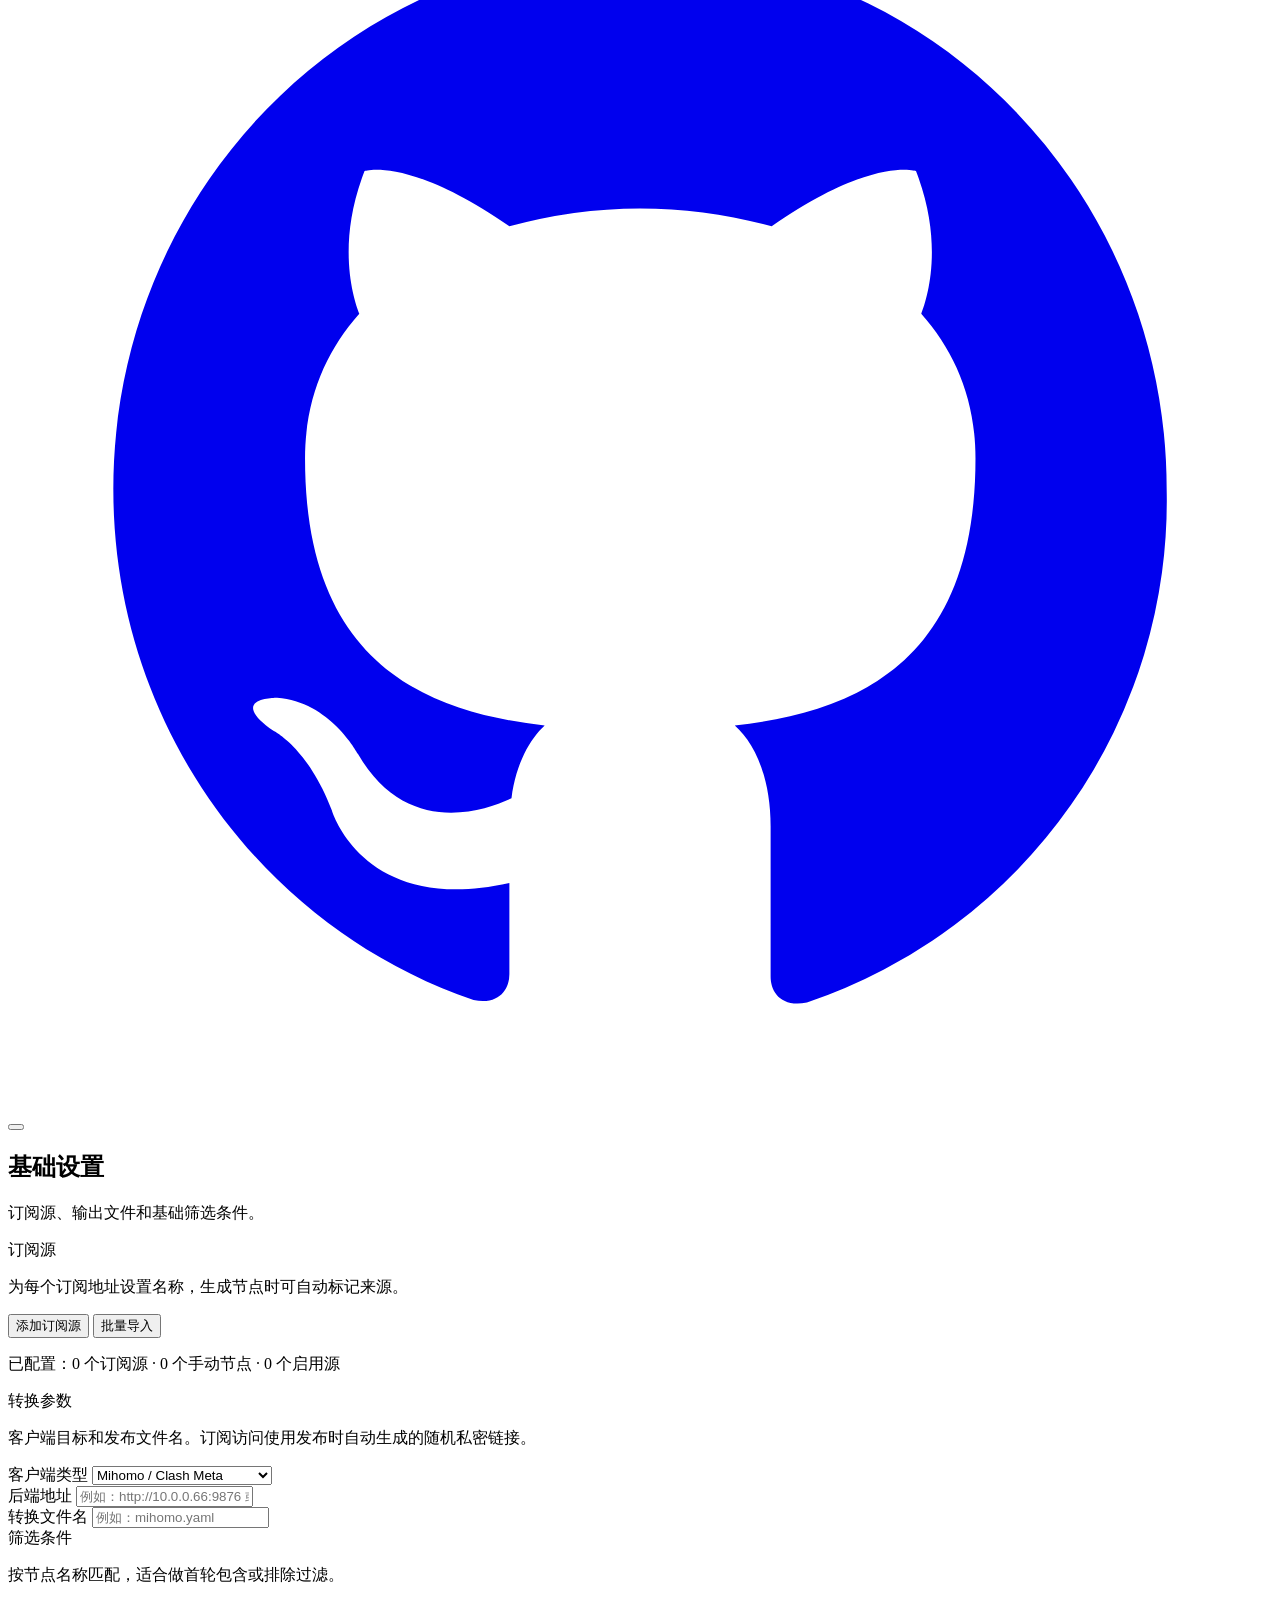
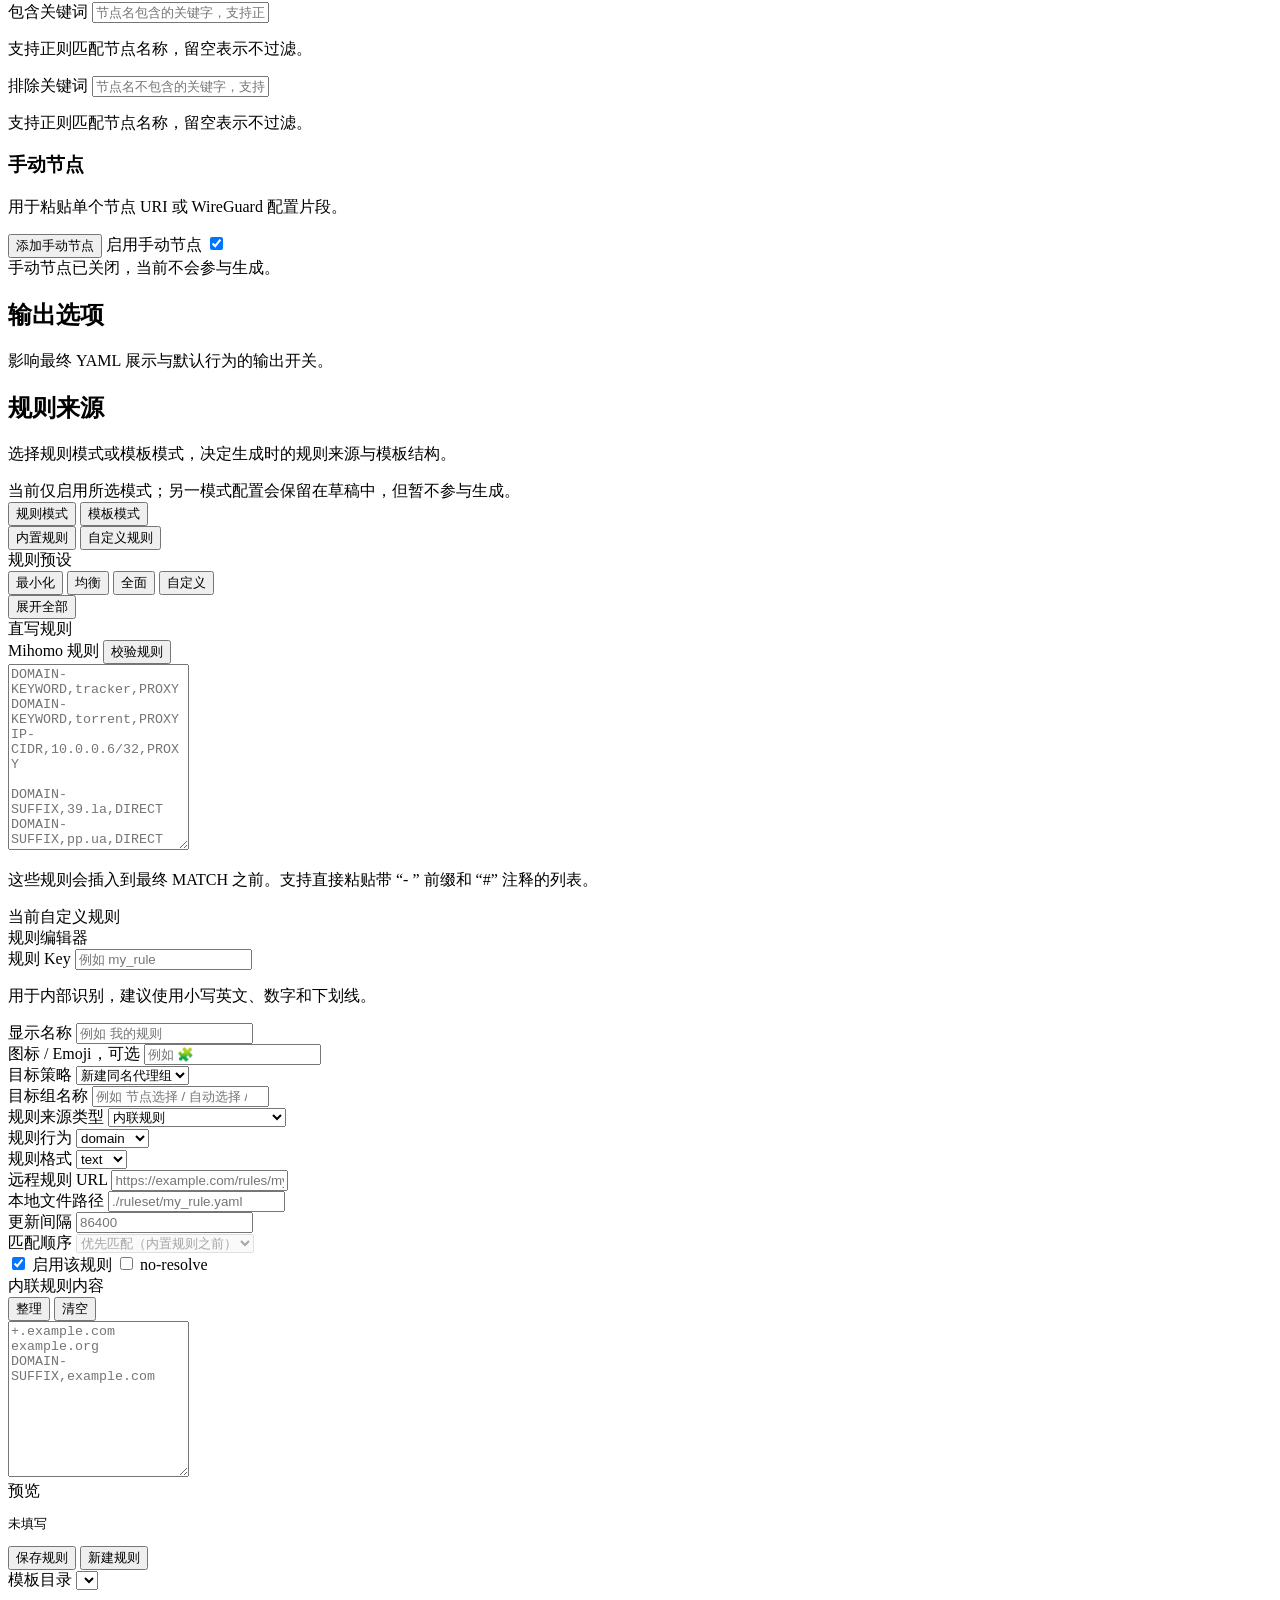
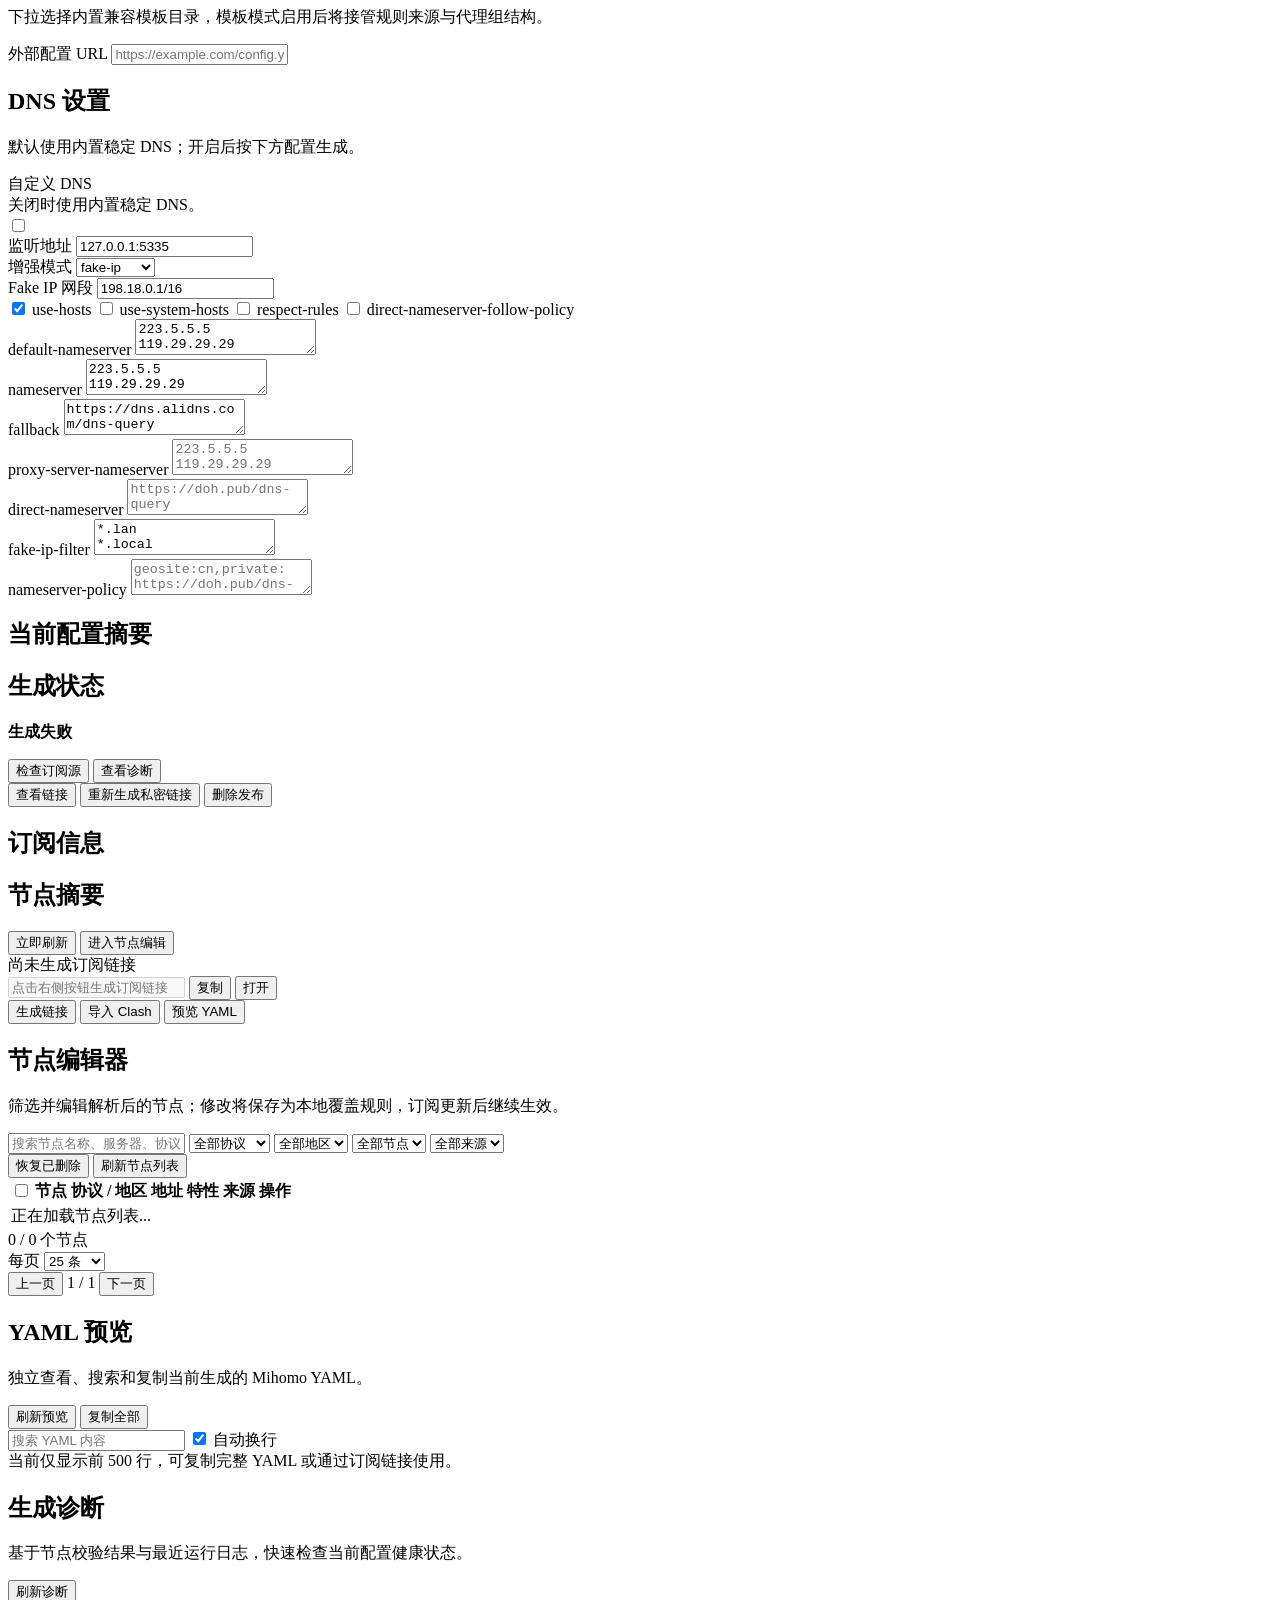
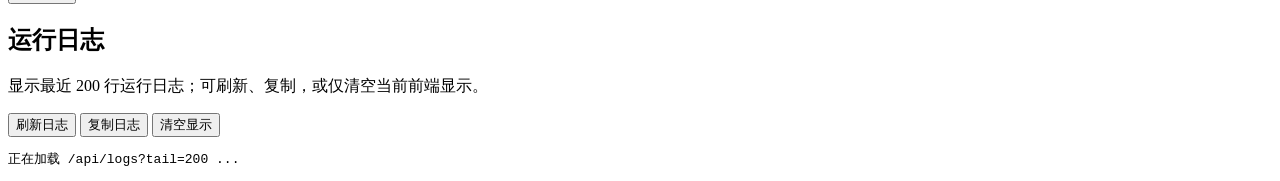
==== commit 6e11bb5c: "fix: synchronize node changes and validate subscription rules" ====
--- a/internal/api/static/index.html
+++ b/internal/api/static/index.html
@@ -224,8 +224,12 @@
                       <span>直写规则</span>
                     </div>
                     <div class="field full-span">
-                      <label for="additional-rules-input">Mihomo 规则</label>
-                      <textarea id="additional-rules-input" rows="12" class="code-textarea" placeholder="DOMAIN-KEYWORD,tracker,PROXY&#10;DOMAIN-KEYWORD,torrent,PROXY&#10;IP-CIDR,10.0.0.6/32,PROXY&#10;&#10;DOMAIN-SUFFIX,39.la,DIRECT&#10;DOMAIN-SUFFIX,pp.ua,DIRECT&#10;RULE-SET,Adobe,REJECT"></textarea>
+                      <div class="field-headline">
+                        <label for="additional-rules-input">Mihomo 规则</label>
+                        <button id="validate-additional-rules-btn" class="tiny-button" type="button">校验规则</button>
+                      </div>
+                      <textarea id="additional-rules-input" rows="12" class="code-textarea" aria-describedby="additional-rules-validation" placeholder="DOMAIN-KEYWORD,tracker,PROXY&#10;DOMAIN-KEYWORD,torrent,PROXY&#10;IP-CIDR,10.0.0.6/32,PROXY&#10;&#10;DOMAIN-SUFFIX,39.la,DIRECT&#10;DOMAIN-SUFFIX,pp.ua,DIRECT&#10;RULE-SET,Adobe,REJECT"></textarea>
+                      <p id="additional-rules-validation" class="custom-rule-field-error hidden" role="status" aria-live="polite"></p>
                       <p class="field-help">这些规则会插入到最终 MATCH 之前。支持直接粘贴带 “- ” 前缀和 “#” 注释的列表。</p>
                     </div>
                   </section>
@@ -246,6 +250,7 @@
                       </div>
                       <input id="custom-rule-edit-index" type="hidden" />
                       <div id="custom-rule-editor-summary" class="custom-rule-editor-summary"></div>
+                      <div id="custom-rule-validation" class="custom-rule-validation hidden" role="alert" tabindex="-1"></div>
                       <div class="field">
                         <label for="custom-rule-key">规则 Key</label>
                         <input id="custom-rule-key" type="text" placeholder="例如 my_rule" autocomplete="off" spellcheck="false" />
@@ -631,7 +636,9 @@
               <thead>
                 <tr>
                   <th class="node-select-col">
-                    <input id="node-select-page-checkbox" type="checkbox" aria-label="选择当前页节点" />
+                    <label class="node-selection-control">
+                      <input id="node-select-page-checkbox" type="checkbox" aria-label="选择当前页节点" />
+                    </label>
                   </th>
                   <th>节点</th>
                   <th>协议 / 地区</th>
@@ -784,6 +791,7 @@
           <div class="modal-actions split-actions">
             <div class="modal-actions-danger">
               <button id="delete-node-btn" class="danger-ghost-button" type="button">删除节点</button>
+              <button id="restore-node-btn" class="secondary-button hidden" type="button">恢复节点</button>
             </div>
             <div class="modal-actions-primary">
               <button class="ghost-button" type="button" data-close-dialog="node-dialog">取消</button>
